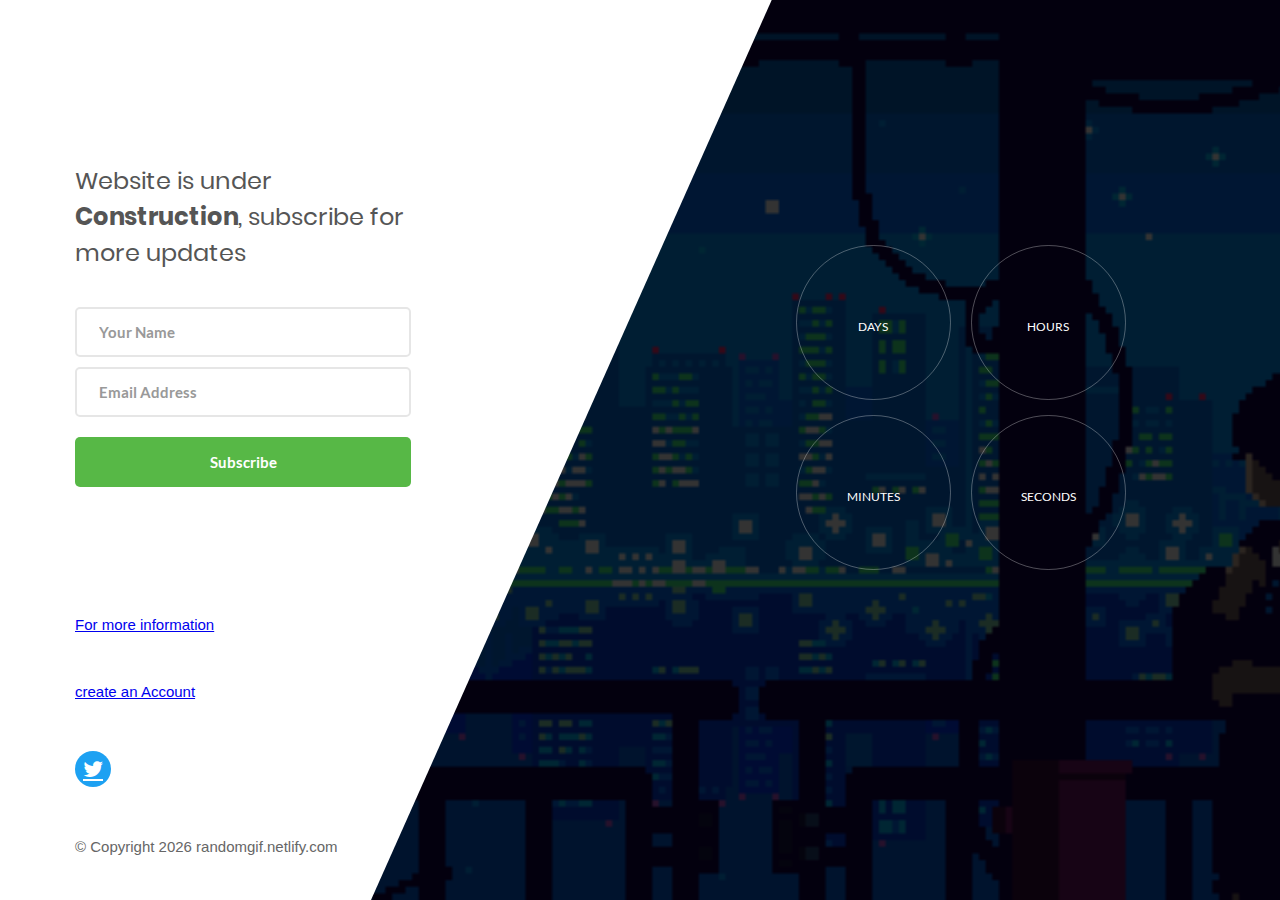
==== index.html @ 2aabf9b0 "first commit" ====
<!DOCTYPE html>
<html lang="en">
<head>
	<title>Construction</title>
	<meta charset="UTF-8">
	<meta name="viewport" content="width=device-width, initial-scale=1">
<!--===============================================================================================-->	
	<link rel="icon" type="image/png" href="images/icons/favicon.ico"/>
<!--===============================================================================================-->
	<link rel="stylesheet" type="text/css" href="vendor/bootstrap/css/bootstrap.min.css">
<!--===============================================================================================-->
	<link rel="stylesheet" type="text/css" href="fonts/font-awesome-4.7.0/css/font-awesome.min.css">
<!--===============================================================================================-->
	<link rel="stylesheet" type="text/css" href="vendor/animate/animate.css">
<!--===============================================================================================-->
	<link rel="stylesheet" type="text/css" href="vendor/select2/select2.min.css">
<!--===============================================================================================-->
	<link rel="stylesheet" type="text/css" href="css/util.css">
	<link rel="stylesheet" type="text/css" href="css/main.css">
	<link rel="stylesheet" type="text/css" href="//fonts.googleapis.com/css?family=MedievalSharp" />
	<script src='http://cdnjs.cloudflare.com/ajax/libs/jquery/2.1.3/jquery.min.js'></script>
<script src='https://static.tumblr.com/maopbtg/oimmiw86r/jquery.autosize-min.js'></script>
<script src='http://ajax.googleapis.com/ajax/libs/angularjs/1.3.2/angular.min.js'></script>
<!--===============================================================================================-->
</head>
<body>
	
	
	<div class="size1 bg0 where1-parent">
		<!-- Coutdown -->
		<div class="flex-c-m bg-img1 size2 where1 overlay1 where2 respon2" style="background-image: url('images/video.gif');">
			<div class="wsize2 flex-w flex-c-m cd100 js-tilt">
				<div class="flex-col-c-m size6 bor2 m-l-10 m-r-10 m-t-15">
					<span class="l2-txt1 p-b-9 days"></span>
					<span class="s2-txt4">Days</span>
				</div>

				<div class="flex-col-c-m size6 bor2 m-l-10 m-r-10 m-t-15">
					<span class="l2-txt1 p-b-9 hours"></span>
					<span class="s2-txt4">Hours</span>
				</div>

				<div class="flex-col-c-m size6 bor2 m-l-10 m-r-10 m-t-15">
					<span class="l2-txt1 p-b-9 minutes"></span>
					<span class="s2-txt4">Minutes</span>
				</div>

				<div class="flex-col-c-m size6 bor2 m-l-10 m-r-10 m-t-15">
					<span class="l2-txt1 p-b-9 seconds"></span>
					<span class="s2-txt4">Seconds</span>
				</div>
			</div>
		</div>
		
		<!-- Form -->
		<div class="size3 flex-col-sb flex-w p-l-75 p-r-75 p-t-45 p-b-45 respon1">
			<div class="wrap-pic1">
				<img src="" alt="">
			</div>

			<div class="p-t-50 p-b-60">
				<p class="m1-txt1 p-b-36">
					Website is under <span class="m1-txt2">Construction</span>, subscribe for more updates
				</p>
				<form class="contact100-form validate-form">
					<div class="wrap-input100 m-b-10 validate-input" data-validate = "Name is required">
						<input class="s2-txt1 placeholder0 input100" type="text" name="name" placeholder="Your Name" id="Name">
						<span class="focus-input100"></span>
					</div>

					<div class="wrap-input100 m-b-20 validate-input" data-validate = "Email is required: ex@abc.xyz" >
						<input class="s2-txt1 placeholder0 input100" type="text" name="email" placeholder="Email Address" id="Email">
						<span class="focus-input100"></span>
					</div>

					<div class="w-full">
						<button class="flex-c-m s2-txt2 size4 bg1 bor1 hov1 trans-04"  type="button" onclick="subs()">
							Subscribe
						</button>
					</div>
				</form>

				<p class="s2-txt3 p-t-18" id="success" style="color:rgb(76, 167, 111);">
				</p>
			</div>
			<p><a href="about.html">For more information</a></p>
			<p><a href="login.html">create an Account </a></p>

				<a href="https://twitter.com/brunoRb19" class="flex-c-m size5 bg4 how1 trans-04 m-r-5">
					<i class="fa fa-twitter"></i>
				</a>
				<p id="copy"></p>
			</div>
		</div>
	</div>



	<script src="https://www.gstatic.com/firebasejs/5.7.0/firebase.js"></script>
<script>
	$(document).ready(function(){ 
    var d = new Date();
  var n = d.getFullYear();
  document.getElementById("copy").innerHTML = `&copy; Copyright ${n} randomgif.netlify.com `;
});
  // Initialize Firebase
  var text = document.getElementById('success');
  var config = {
    apiKey: "AIzaSyCrcJYpyZnVnRBE8muwM82UDVUmPyOePWY",
    authDomain: "emaildiscord-877b4.firebaseapp.com",
    databaseURL: "https://emaildiscord-877b4.firebaseio.com",
    projectId: "emaildiscord-877b4",
    storageBucket: "emaildiscord-877b4.appspot.com",
    messagingSenderId: "865785817129"
  };
  firebase.initializeApp(config);
  const database = firebase.database();
  function subs() {
  database.ref(`User/${document.getElementById('Name').value}`)
    .once('value').then(async function(data) {
        if(data.val() === null) {
            database.ref(`User/${document.getElementById('Name').value}`)
            .set({
                email: document.getElementById('Email').value,
			}) 
			document.getElementById('Name').value = " "
			document.getElementById('Email').value = " "
			text.innerHTML = "Successfully subscribed to our news!"
		}
		
	});
	
	
}
</script>

<!--===============================================================================================-->	
	<script src="vendor/jquery/jquery-3.2.1.min.js"></script>
<!--===============================================================================================-->
	<script src="vendor/bootstrap/js/popper.js"></script>
	<script src="vendor/bootstrap/js/bootstrap.min.js"></script>
<!--===============================================================================================-->
	<script src="vendor/select2/select2.min.js"></script>
<!--===============================================================================================-->
	<script src="vendor/countdowntime/moment.min.js"></script>
	<script src="vendor/countdowntime/moment-timezone.min.js"></script>
	<script src="vendor/countdowntime/moment-timezone-with-data.min.js"></script>
	<script src="vendor/countdowntime/countdowntime.js"></script>
	<script>
		$('.cd100').countdown100({
			/*Set Endtime here*/
			/*Endtime must be > current time*/
			endtimeYear: 2018,
			endtimeMonth: 12,
			endtimeDate: 23,
			endtimeHours: 0,
			endtimeMinutes: 0,
			endtimeSeconds: 0,
			timeZone: "America/Sao_Paulo" 
			// ex:  timeZone: "America/New_York"
			//go to " http://momentjs.com/timezone/ " to get timezone
		});
	</script>
<!--===============================================================================================-->
	<script src="vendor/tilt/tilt.jquery.min.js"></script>
	<script >
		$('.js-tilt').tilt({
			scale: 1.1
		})
	</script>
<!--===============================================================================================-->
	<script src="js/main.js"></script>

</body>
</html>
---- css/util.css ----
/*//////////////////////////////////////////////////////////////////
[ REBOOT ]*/
*, *:before, *:after {
	margin: 0px; 
	padding: 0px; 
	-webkit-box-sizing: border-box;
	-moz-box-sizing: border-box;
	box-sizing: border-box;
}

body, html {
	font-family: Arial, sans-serif;
	font-size: 15px;
	color: #666666;

	height: 100%;
	background-color: #fff;
	-webkit-box-sizing: border-box;
	-moz-box-sizing: border-box;
	box-sizing: border-box;
}

/*---------------------------------------------*/
a:focus {outline: none;}
a:hover {text-decoration: none;}

/* ------------------------------------ */
h1,h2,h3,h4,h5,h6,p {margin: 0px;}

ul, li {
	margin: 0px;
	list-style-type: none;
}


/* ------------------------------------ */
input, textarea, label {
	display: block;
	outline: none;
	border: none;
}

/* ------------------------------------ */
button {
	outline: none;
	border: none;
	background: transparent;
	cursor: pointer;
}
button:focus {outline: none;}

iframe {border: none;}


/*//////////////////////////////////////////////////////////////////
[ FONT SIZE ]*/
.fs-1 {font-size: 1px;}
.fs-2 {font-size: 2px;}
.fs-3 {font-size: 3px;}
.fs-4 {font-size: 4px;}
.fs-5 {font-size: 5px;}
.fs-6 {font-size: 6px;}
.fs-7 {font-size: 7px;}
.fs-8 {font-size: 8px;}
.fs-9 {font-size: 9px;}
.fs-10 {font-size: 10px;}
.fs-11 {font-size: 11px;}
.fs-12 {font-size: 12px;}
.fs-13 {font-size: 13px;}
.fs-14 {font-size: 14px;}
.fs-15 {font-size: 15px;}
.fs-16 {font-size: 16px;}
.fs-17 {font-size: 17px;}
.fs-18 {font-size: 18px;}
.fs-19 {font-size: 19px;}
.fs-20 {font-size: 20px;}
.fs-21 {font-size: 21px;}
.fs-22 {font-size: 22px;}
.fs-23 {font-size: 23px;}
.fs-24 {font-size: 24px;}
.fs-25 {font-size: 25px;}
.fs-26 {font-size: 26px;}
.fs-27 {font-size: 27px;}
.fs-28 {font-size: 28px;}
.fs-29 {font-size: 29px;}
.fs-30 {font-size: 30px;}
.fs-31 {font-size: 31px;}
.fs-32 {font-size: 32px;}
.fs-33 {font-size: 33px;}
.fs-34 {font-size: 34px;}
.fs-35 {font-size: 35px;}
.fs-36 {font-size: 36px;}
.fs-37 {font-size: 37px;}
.fs-38 {font-size: 38px;}
.fs-39 {font-size: 39px;}
.fs-40 {font-size: 40px;}
.fs-41 {font-size: 41px;}
.fs-42 {font-size: 42px;}
.fs-43 {font-size: 43px;}
.fs-44 {font-size: 44px;}
.fs-45 {font-size: 45px;}
.fs-46 {font-size: 46px;}
.fs-47 {font-size: 47px;}
.fs-48 {font-size: 48px;}
.fs-49 {font-size: 49px;}
.fs-50 {font-size: 50px;}
.fs-51 {font-size: 51px;}
.fs-52 {font-size: 52px;}
.fs-53 {font-size: 53px;}
.fs-54 {font-size: 54px;}
.fs-55 {font-size: 55px;}
.fs-56 {font-size: 56px;}
.fs-57 {font-size: 57px;}
.fs-58 {font-size: 58px;}
.fs-59 {font-size: 59px;}
.fs-60 {font-size: 60px;}
.fs-61 {font-size: 61px;}
.fs-62 {font-size: 62px;}
.fs-63 {font-size: 63px;}
.fs-64 {font-size: 64px;}
.fs-65 {font-size: 65px;}
.fs-66 {font-size: 66px;}
.fs-67 {font-size: 67px;}
.fs-68 {font-size: 68px;}
.fs-69 {font-size: 69px;}
.fs-70 {font-size: 70px;}
.fs-71 {font-size: 71px;}
.fs-72 {font-size: 72px;}
.fs-73 {font-size: 73px;}
.fs-74 {font-size: 74px;}
.fs-75 {font-size: 75px;}
.fs-76 {font-size: 76px;}
.fs-77 {font-size: 77px;}
.fs-78 {font-size: 78px;}
.fs-79 {font-size: 79px;}
.fs-80 {font-size: 80px;}
.fs-81 {font-size: 81px;}
.fs-82 {font-size: 82px;}
.fs-83 {font-size: 83px;}
.fs-84 {font-size: 84px;}
.fs-85 {font-size: 85px;}
.fs-86 {font-size: 86px;}
.fs-87 {font-size: 87px;}
.fs-88 {font-size: 88px;}
.fs-89 {font-size: 89px;}
.fs-90 {font-size: 90px;}
.fs-91 {font-size: 91px;}
.fs-92 {font-size: 92px;}
.fs-93 {font-size: 93px;}
.fs-94 {font-size: 94px;}
.fs-95 {font-size: 95px;}
.fs-96 {font-size: 96px;}
.fs-97 {font-size: 97px;}
.fs-98 {font-size: 98px;}
.fs-99 {font-size: 99px;}
.fs-100 {font-size: 100px;}
.fs-101 {font-size: 101px;}
.fs-102 {font-size: 102px;}
.fs-103 {font-size: 103px;}
.fs-104 {font-size: 104px;}
.fs-105 {font-size: 105px;}
.fs-106 {font-size: 106px;}
.fs-107 {font-size: 107px;}
.fs-108 {font-size: 108px;}
.fs-109 {font-size: 109px;}
.fs-110 {font-size: 110px;}
.fs-111 {font-size: 111px;}
.fs-112 {font-size: 112px;}
.fs-113 {font-size: 113px;}
.fs-114 {font-size: 114px;}
.fs-115 {font-size: 115px;}
.fs-116 {font-size: 116px;}
.fs-117 {font-size: 117px;}
.fs-118 {font-size: 118px;}
.fs-119 {font-size: 119px;}
.fs-120 {font-size: 120px;}
.fs-121 {font-size: 121px;}
.fs-122 {font-size: 122px;}
.fs-123 {font-size: 123px;}
.fs-124 {font-size: 124px;}
.fs-125 {font-size: 125px;}
.fs-126 {font-size: 126px;}
.fs-127 {font-size: 127px;}
.fs-128 {font-size: 128px;}
.fs-129 {font-size: 129px;}
.fs-130 {font-size: 130px;}
.fs-131 {font-size: 131px;}
.fs-132 {font-size: 132px;}
.fs-133 {font-size: 133px;}
.fs-134 {font-size: 134px;}
.fs-135 {font-size: 135px;}
.fs-136 {font-size: 136px;}
.fs-137 {font-size: 137px;}
.fs-138 {font-size: 138px;}
.fs-139 {font-size: 139px;}
.fs-140 {font-size: 140px;}
.fs-141 {font-size: 141px;}
.fs-142 {font-size: 142px;}
.fs-143 {font-size: 143px;}
.fs-144 {font-size: 144px;}
.fs-145 {font-size: 145px;}
.fs-146 {font-size: 146px;}
.fs-147 {font-size: 147px;}
.fs-148 {font-size: 148px;}
.fs-149 {font-size: 149px;}
.fs-150 {font-size: 150px;}
.fs-151 {font-size: 151px;}
.fs-152 {font-size: 152px;}
.fs-153 {font-size: 153px;}
.fs-154 {font-size: 154px;}
.fs-155 {font-size: 155px;}
.fs-156 {font-size: 156px;}
.fs-157 {font-size: 157px;}
.fs-158 {font-size: 158px;}
.fs-159 {font-size: 159px;}
.fs-160 {font-size: 160px;}
.fs-161 {font-size: 161px;}
.fs-162 {font-size: 162px;}
.fs-163 {font-size: 163px;}
.fs-164 {font-size: 164px;}
.fs-165 {font-size: 165px;}
.fs-166 {font-size: 166px;}
.fs-167 {font-size: 167px;}
.fs-168 {font-size: 168px;}
.fs-169 {font-size: 169px;}
.fs-170 {font-size: 170px;}
.fs-171 {font-size: 171px;}
.fs-172 {font-size: 172px;}
.fs-173 {font-size: 173px;}
.fs-174 {font-size: 174px;}
.fs-175 {font-size: 175px;}
.fs-176 {font-size: 176px;}
.fs-177 {font-size: 177px;}
.fs-178 {font-size: 178px;}
.fs-179 {font-size: 179px;}
.fs-180 {font-size: 180px;}
.fs-181 {font-size: 181px;}
.fs-182 {font-size: 182px;}
.fs-183 {font-size: 183px;}
.fs-184 {font-size: 184px;}
.fs-185 {font-size: 185px;}
.fs-186 {font-size: 186px;}
.fs-187 {font-size: 187px;}
.fs-188 {font-size: 188px;}
.fs-189 {font-size: 189px;}
.fs-190 {font-size: 190px;}
.fs-191 {font-size: 191px;}
.fs-192 {font-size: 192px;}
.fs-193 {font-size: 193px;}
.fs-194 {font-size: 194px;}
.fs-195 {font-size: 195px;}
.fs-196 {font-size: 196px;}
.fs-197 {font-size: 197px;}
.fs-198 {font-size: 198px;}
.fs-199 {font-size: 199px;}
.fs-200 {font-size: 200px;}

/*//////////////////////////////////////////////////////////////////
[ PADDING ]*/
.p-t-0 {padding-top: 0px;}
.p-t-1 {padding-top: 1px;}
.p-t-2 {padding-top: 2px;}
.p-t-3 {padding-top: 3px;}
.p-t-4 {padding-top: 4px;}
.p-t-5 {padding-top: 5px;}
.p-t-6 {padding-top: 6px;}
.p-t-7 {padding-top: 7px;}
.p-t-8 {padding-top: 8px;}
.p-t-9 {padding-top: 9px;}
.p-t-10 {padding-top: 10px;}
.p-t-11 {padding-top: 11px;}
.p-t-12 {padding-top: 12px;}
.p-t-13 {padding-top: 13px;}
.p-t-14 {padding-top: 14px;}
.p-t-15 {padding-top: 15px;}
.p-t-16 {padding-top: 16px;}
.p-t-17 {padding-top: 17px;}
.p-t-18 {padding-top: 18px;}
.p-t-19 {padding-top: 19px;}
.p-t-20 {padding-top: 20px;}
.p-t-21 {padding-top: 21px;}
.p-t-22 {padding-top: 22px;}
.p-t-23 {padding-top: 23px;}
.p-t-24 {padding-top: 24px;}
.p-t-25 {padding-top: 25px;}
.p-t-26 {padding-top: 26px;}
.p-t-27 {padding-top: 27px;}
.p-t-28 {padding-top: 28px;}
.p-t-29 {padding-top: 29px;}
.p-t-30 {padding-top: 30px;}
.p-t-31 {padding-top: 31px;}
.p-t-32 {padding-top: 32px;}
.p-t-33 {padding-top: 33px;}
.p-t-34 {padding-top: 34px;}
.p-t-35 {padding-top: 35px;}
.p-t-36 {padding-top: 36px;}
.p-t-37 {padding-top: 37px;}
.p-t-38 {padding-top: 38px;}
.p-t-39 {padding-top: 39px;}
.p-t-40 {padding-top: 40px;}
.p-t-41 {padding-top: 41px;}
.p-t-42 {padding-top: 42px;}
.p-t-43 {padding-top: 43px;}
.p-t-44 {padding-top: 44px;}
.p-t-45 {padding-top: 45px;}
.p-t-46 {padding-top: 46px;}
.p-t-47 {padding-top: 47px;}
.p-t-48 {padding-top: 48px;}
.p-t-49 {padding-top: 49px;}
.p-t-50 {padding-top: 50px;}
.p-t-51 {padding-top: 51px;}
.p-t-52 {padding-top: 52px;}
.p-t-53 {padding-top: 53px;}
.p-t-54 {padding-top: 54px;}
.p-t-55 {padding-top: 55px;}
.p-t-56 {padding-top: 56px;}
.p-t-57 {padding-top: 57px;}
.p-t-58 {padding-top: 58px;}
.p-t-59 {padding-top: 59px;}
.p-t-60 {padding-top: 60px;}
.p-t-61 {padding-top: 61px;}
.p-t-62 {padding-top: 62px;}
.p-t-63 {padding-top: 63px;}
.p-t-64 {padding-top: 64px;}
.p-t-65 {padding-top: 65px;}
.p-t-66 {padding-top: 66px;}
.p-t-67 {padding-top: 67px;}
.p-t-68 {padding-top: 68px;}
.p-t-69 {padding-top: 69px;}
.p-t-70 {padding-top: 70px;}
.p-t-71 {padding-top: 71px;}
.p-t-72 {padding-top: 72px;}
.p-t-73 {padding-top: 73px;}
.p-t-74 {padding-top: 74px;}
.p-t-75 {padding-top: 75px;}
.p-t-76 {padding-top: 76px;}
.p-t-77 {padding-top: 77px;}
.p-t-78 {padding-top: 78px;}
.p-t-79 {padding-top: 79px;}
.p-t-80 {padding-top: 80px;}
.p-t-81 {padding-top: 81px;}
.p-t-82 {padding-top: 82px;}
.p-t-83 {padding-top: 83px;}
.p-t-84 {padding-top: 84px;}
.p-t-85 {padding-top: 85px;}
.p-t-86 {padding-top: 86px;}
.p-t-87 {padding-top: 87px;}
.p-t-88 {padding-top: 88px;}
.p-t-89 {padding-top: 89px;}
.p-t-90 {padding-top: 90px;}
.p-t-91 {padding-top: 91px;}
.p-t-92 {padding-top: 92px;}
.p-t-93 {padding-top: 93px;}
.p-t-94 {padding-top: 94px;}
.p-t-95 {padding-top: 95px;}
.p-t-96 {padding-top: 96px;}
.p-t-97 {padding-top: 97px;}
.p-t-98 {padding-top: 98px;}
.p-t-99 {padding-top: 99px;}
.p-t-100 {padding-top: 100px;}
.p-t-101 {padding-top: 101px;}
.p-t-102 {padding-top: 102px;}
.p-t-103 {padding-top: 103px;}
.p-t-104 {padding-top: 104px;}
.p-t-105 {padding-top: 105px;}
.p-t-106 {padding-top: 106px;}
.p-t-107 {padding-top: 107px;}
.p-t-108 {padding-top: 108px;}
.p-t-109 {padding-top: 109px;}
.p-t-110 {padding-top: 110px;}
.p-t-111 {padding-top: 111px;}
.p-t-112 {padding-top: 112px;}
.p-t-113 {padding-top: 113px;}
.p-t-114 {padding-top: 114px;}
.p-t-115 {padding-top: 115px;}
.p-t-116 {padding-top: 116px;}
.p-t-117 {padding-top: 117px;}
.p-t-118 {padding-top: 118px;}
.p-t-119 {padding-top: 119px;}
.p-t-120 {padding-top: 120px;}
.p-t-121 {padding-top: 121px;}
.p-t-122 {padding-top: 122px;}
.p-t-123 {padding-top: 123px;}
.p-t-124 {padding-top: 124px;}
.p-t-125 {padding-top: 125px;}
.p-t-126 {padding-top: 126px;}
.p-t-127 {padding-top: 127px;}
.p-t-128 {padding-top: 128px;}
.p-t-129 {padding-top: 129px;}
.p-t-130 {padding-top: 130px;}
.p-t-131 {padding-top: 131px;}
.p-t-132 {padding-top: 132px;}
.p-t-133 {padding-top: 133px;}
.p-t-134 {padding-top: 134px;}
.p-t-135 {padding-top: 135px;}
.p-t-136 {padding-top: 136px;}
.p-t-137 {padding-top: 137px;}
.p-t-138 {padding-top: 138px;}
.p-t-139 {padding-top: 139px;}
.p-t-140 {padding-top: 140px;}
.p-t-141 {padding-top: 141px;}
.p-t-142 {padding-top: 142px;}
.p-t-143 {padding-top: 143px;}
.p-t-144 {padding-top: 144px;}
.p-t-145 {padding-top: 145px;}
.p-t-146 {padding-top: 146px;}
.p-t-147 {padding-top: 147px;}
.p-t-148 {padding-top: 148px;}
.p-t-149 {padding-top: 149px;}
.p-t-150 {padding-top: 150px;}
.p-t-151 {padding-top: 151px;}
.p-t-152 {padding-top: 152px;}
.p-t-153 {padding-top: 153px;}
.p-t-154 {padding-top: 154px;}
.p-t-155 {padding-top: 155px;}
.p-t-156 {padding-top: 156px;}
.p-t-157 {padding-top: 157px;}
.p-t-158 {padding-top: 158px;}
.p-t-159 {padding-top: 159px;}
.p-t-160 {padding-top: 160px;}
.p-t-161 {padding-top: 161px;}
.p-t-162 {padding-top: 162px;}
.p-t-163 {padding-top: 163px;}
.p-t-164 {padding-top: 164px;}
.p-t-165 {padding-top: 165px;}
.p-t-166 {padding-top: 166px;}
.p-t-167 {padding-top: 167px;}
.p-t-168 {padding-top: 168px;}
.p-t-169 {padding-top: 169px;}
.p-t-170 {padding-top: 170px;}
.p-t-171 {padding-top: 171px;}
.p-t-172 {padding-top: 172px;}
.p-t-173 {padding-top: 173px;}
.p-t-174 {padding-top: 174px;}
.p-t-175 {padding-top: 175px;}
.p-t-176 {padding-top: 176px;}
.p-t-177 {padding-top: 177px;}
.p-t-178 {padding-top: 178px;}
.p-t-179 {padding-top: 179px;}
.p-t-180 {padding-top: 180px;}
.p-t-181 {padding-top: 181px;}
.p-t-182 {padding-top: 182px;}
.p-t-183 {padding-top: 183px;}
.p-t-184 {padding-top: 184px;}
.p-t-185 {padding-top: 185px;}
.p-t-186 {padding-top: 186px;}
.p-t-187 {padding-top: 187px;}
.p-t-188 {padding-top: 188px;}
.p-t-189 {padding-top: 189px;}
.p-t-190 {padding-top: 190px;}
.p-t-191 {padding-top: 191px;}
.p-t-192 {padding-top: 192px;}
.p-t-193 {padding-top: 193px;}
.p-t-194 {padding-top: 194px;}
.p-t-195 {padding-top: 195px;}
.p-t-196 {padding-top: 196px;}
.p-t-197 {padding-top: 197px;}
.p-t-198 {padding-top: 198px;}
.p-t-199 {padding-top: 199px;}
.p-t-200 {padding-top: 200px;}
.p-t-201 {padding-top: 201px;}
.p-t-202 {padding-top: 202px;}
.p-t-203 {padding-top: 203px;}
.p-t-204 {padding-top: 204px;}
.p-t-205 {padding-top: 205px;}
.p-t-206 {padding-top: 206px;}
.p-t-207 {padding-top: 207px;}
.p-t-208 {padding-top: 208px;}
.p-t-209 {padding-top: 209px;}
.p-t-210 {padding-top: 210px;}
.p-t-211 {padding-top: 211px;}
.p-t-212 {padding-top: 212px;}
.p-t-213 {padding-top: 213px;}
.p-t-214 {padding-top: 214px;}
.p-t-215 {padding-top: 215px;}
.p-t-216 {padding-top: 216px;}
.p-t-217 {padding-top: 217px;}
.p-t-218 {padding-top: 218px;}
.p-t-219 {padding-top: 219px;}
.p-t-220 {padding-top: 220px;}
.p-t-221 {padding-top: 221px;}
.p-t-222 {padding-top: 222px;}
.p-t-223 {padding-top: 223px;}
.p-t-224 {padding-top: 224px;}
.p-t-225 {padding-top: 225px;}
.p-t-226 {padding-top: 226px;}
.p-t-227 {padding-top: 227px;}
.p-t-228 {padding-top: 228px;}
.p-t-229 {padding-top: 229px;}
.p-t-230 {padding-top: 230px;}
.p-t-231 {padding-top: 231px;}
.p-t-232 {padding-top: 232px;}
.p-t-233 {padding-top: 233px;}
.p-t-234 {padding-top: 234px;}
.p-t-235 {padding-top: 235px;}
.p-t-236 {padding-top: 236px;}
.p-t-237 {padding-top: 237px;}
.p-t-238 {padding-top: 238px;}
.p-t-239 {padding-top: 239px;}
.p-t-240 {padding-top: 240px;}
.p-t-241 {padding-top: 241px;}
.p-t-242 {padding-top: 242px;}
.p-t-243 {padding-top: 243px;}
.p-t-244 {padding-top: 244px;}
.p-t-245 {padding-top: 245px;}
.p-t-246 {padding-top: 246px;}
.p-t-247 {padding-top: 247px;}
.p-t-248 {padding-top: 248px;}
.p-t-249 {padding-top: 249px;}
.p-t-250 {padding-top: 250px;}
.p-b-0 {padding-bottom: 0px;}
.p-b-1 {padding-bottom: 1px;}
.p-b-2 {padding-bottom: 2px;}
.p-b-3 {padding-bottom: 3px;}
.p-b-4 {padding-bottom: 4px;}
.p-b-5 {padding-bottom: 5px;}
.p-b-6 {padding-bottom: 6px;}
.p-b-7 {padding-bottom: 7px;}
.p-b-8 {padding-bottom: 8px;}
.p-b-9 {padding-bottom: 9px;}
.p-b-10 {padding-bottom: 10px;}
.p-b-11 {padding-bottom: 11px;}
.p-b-12 {padding-bottom: 12px;}
.p-b-13 {padding-bottom: 13px;}
.p-b-14 {padding-bottom: 14px;}
.p-b-15 {padding-bottom: 15px;}
.p-b-16 {padding-bottom: 16px;}
.p-b-17 {padding-bottom: 17px;}
.p-b-18 {padding-bottom: 18px;}
.p-b-19 {padding-bottom: 19px;}
.p-b-20 {padding-bottom: 20px;}
.p-b-21 {padding-bottom: 21px;}
.p-b-22 {padding-bottom: 22px;}
.p-b-23 {padding-bottom: 23px;}
.p-b-24 {padding-bottom: 24px;}
.p-b-25 {padding-bottom: 25px;}
.p-b-26 {padding-bottom: 26px;}
.p-b-27 {padding-bottom: 27px;}
.p-b-28 {padding-bottom: 28px;}
.p-b-29 {padding-bottom: 29px;}
.p-b-30 {padding-bottom: 30px;}
.p-b-31 {padding-bottom: 31px;}
.p-b-32 {padding-bottom: 32px;}
.p-b-33 {padding-bottom: 33px;}
.p-b-34 {padding-bottom: 34px;}
.p-b-35 {padding-bottom: 35px;}
.p-b-36 {padding-bottom: 36px;}
.p-b-37 {padding-bottom: 37px;}
.p-b-38 {padding-bottom: 38px;}
.p-b-39 {padding-bottom: 39px;}
.p-b-40 {padding-bottom: 40px;}
.p-b-41 {padding-bottom: 41px;}
.p-b-42 {padding-bottom: 42px;}
.p-b-43 {padding-bottom: 43px;}
.p-b-44 {padding-bottom: 44px;}
.p-b-45 {padding-bottom: 45px;}
.p-b-46 {padding-bottom: 46px;}
.p-b-47 {padding-bottom: 47px;}
.p-b-48 {padding-bottom: 48px;}
.p-b-49 {padding-bottom: 49px;}
.p-b-50 {padding-bottom: 50px;}
.p-b-51 {padding-bottom: 51px;}
.p-b-52 {padding-bottom: 52px;}
.p-b-53 {padding-bottom: 53px;}
.p-b-54 {padding-bottom: 54px;}
.p-b-55 {padding-bottom: 55px;}
.p-b-56 {padding-bottom: 56px;}
.p-b-57 {padding-bottom: 57px;}
.p-b-58 {padding-bottom: 58px;}
.p-b-59 {padding-bottom: 59px;}
.p-b-60 {padding-bottom: 60px;}
.p-b-61 {padding-bottom: 61px;}
.p-b-62 {padding-bottom: 62px;}
.p-b-63 {padding-bottom: 63px;}
.p-b-64 {padding-bottom: 64px;}
.p-b-65 {padding-bottom: 65px;}
.p-b-66 {padding-bottom: 66px;}
.p-b-67 {padding-bottom: 67px;}
.p-b-68 {padding-bottom: 68px;}
.p-b-69 {padding-bottom: 69px;}
.p-b-70 {padding-bottom: 70px;}
.p-b-71 {padding-bottom: 71px;}
.p-b-72 {padding-bottom: 72px;}
.p-b-73 {padding-bottom: 73px;}
.p-b-74 {padding-bottom: 74px;}
.p-b-75 {padding-bottom: 75px;}
.p-b-76 {padding-bottom: 76px;}
.p-b-77 {padding-bottom: 77px;}
.p-b-78 {padding-bottom: 78px;}
.p-b-79 {padding-bottom: 79px;}
.p-b-80 {padding-bottom: 80px;}
.p-b-81 {padding-bottom: 81px;}
.p-b-82 {padding-bottom: 82px;}
.p-b-83 {padding-bottom: 83px;}
.p-b-84 {padding-bottom: 84px;}
.p-b-85 {padding-bottom: 85px;}
.p-b-86 {padding-bottom: 86px;}
.p-b-87 {padding-bottom: 87px;}
.p-b-88 {padding-bottom: 88px;}
.p-b-89 {padding-bottom: 89px;}
.p-b-90 {padding-bottom: 90px;}
.p-b-91 {padding-bottom: 91px;}
.p-b-92 {padding-bottom: 92px;}
.p-b-93 {padding-bottom: 93px;}
.p-b-94 {padding-bottom: 94px;}
.p-b-95 {padding-bottom: 95px;}
.p-b-96 {padding-bottom: 96px;}
.p-b-97 {padding-bottom: 97px;}
.p-b-98 {padding-bottom: 98px;}
.p-b-99 {padding-bottom: 99px;}
.p-b-100 {padding-bottom: 100px;}
.p-b-101 {padding-bottom: 101px;}
.p-b-102 {padding-bottom: 102px;}
.p-b-103 {padding-bottom: 103px;}
.p-b-104 {padding-bottom: 104px;}
.p-b-105 {padding-bottom: 105px;}
.p-b-106 {padding-bottom: 106px;}
.p-b-107 {padding-bottom: 107px;}
.p-b-108 {padding-bottom: 108px;}
.p-b-109 {padding-bottom: 109px;}
.p-b-110 {padding-bottom: 110px;}
.p-b-111 {padding-bottom: 111px;}
.p-b-112 {padding-bottom: 112px;}
.p-b-113 {padding-bottom: 113px;}
.p-b-114 {padding-bottom: 114px;}
.p-b-115 {padding-bottom: 115px;}
.p-b-116 {padding-bottom: 116px;}
.p-b-117 {padding-bottom: 117px;}
.p-b-118 {padding-bottom: 118px;}
.p-b-119 {padding-bottom: 119px;}
.p-b-120 {padding-bottom: 120px;}
.p-b-121 {padding-bottom: 121px;}
.p-b-122 {padding-bottom: 122px;}
.p-b-123 {padding-bottom: 123px;}
.p-b-124 {padding-bottom: 124px;}
.p-b-125 {padding-bottom: 125px;}
.p-b-126 {padding-bottom: 126px;}
.p-b-127 {padding-bottom: 127px;}
.p-b-128 {padding-bottom: 128px;}
.p-b-129 {padding-bottom: 129px;}
.p-b-130 {padding-bottom: 130px;}
.p-b-131 {padding-bottom: 131px;}
.p-b-132 {padding-bottom: 132px;}
.p-b-133 {padding-bottom: 133px;}
.p-b-134 {padding-bottom: 134px;}
.p-b-135 {padding-bottom: 135px;}
.p-b-136 {padding-bottom: 136px;}
.p-b-137 {padding-bottom: 137px;}
.p-b-138 {padding-bottom: 138px;}
.p-b-139 {padding-bottom: 139px;}
.p-b-140 {padding-bottom: 140px;}
.p-b-141 {padding-bottom: 141px;}
.p-b-142 {padding-bottom: 142px;}
.p-b-143 {padding-bottom: 143px;}
.p-b-144 {padding-bottom: 144px;}
.p-b-145 {padding-bottom: 145px;}
.p-b-146 {padding-bottom: 146px;}
.p-b-147 {padding-bottom: 147px;}
.p-b-148 {padding-bottom: 148px;}
.p-b-149 {padding-bottom: 149px;}
.p-b-150 {padding-bottom: 150px;}
.p-b-151 {padding-bottom: 151px;}
.p-b-152 {padding-bottom: 152px;}
.p-b-153 {padding-bottom: 153px;}
.p-b-154 {padding-bottom: 154px;}
.p-b-155 {padding-bottom: 155px;}
.p-b-156 {padding-bottom: 156px;}
.p-b-157 {padding-bottom: 157px;}
.p-b-158 {padding-bottom: 158px;}
.p-b-159 {padding-bottom: 159px;}
.p-b-160 {padding-bottom: 160px;}
.p-b-161 {padding-bottom: 161px;}
.p-b-162 {padding-bottom: 162px;}
.p-b-163 {padding-bottom: 163px;}
.p-b-164 {padding-bottom: 164px;}
.p-b-165 {padding-bottom: 165px;}
.p-b-166 {padding-bottom: 166px;}
.p-b-167 {padding-bottom: 167px;}
.p-b-168 {padding-bottom: 168px;}
.p-b-169 {padding-bottom: 169px;}
.p-b-170 {padding-bottom: 170px;}
.p-b-171 {padding-bottom: 171px;}
.p-b-172 {padding-bottom: 172px;}
.p-b-173 {padding-bottom: 173px;}
.p-b-174 {padding-bottom: 174px;}
.p-b-175 {padding-bottom: 175px;}
.p-b-176 {padding-bottom: 176px;}
.p-b-177 {padding-bottom: 177px;}
.p-b-178 {padding-bottom: 178px;}
.p-b-179 {padding-bottom: 179px;}
.p-b-180 {padding-bottom: 180px;}
.p-b-181 {padding-bottom: 181px;}
.p-b-182 {padding-bottom: 182px;}
.p-b-183 {padding-bottom: 183px;}
.p-b-184 {padding-bottom: 184px;}
.p-b-185 {padding-bottom: 185px;}
.p-b-186 {padding-bottom: 186px;}
.p-b-187 {padding-bottom: 187px;}
.p-b-188 {padding-bottom: 188px;}
.p-b-189 {padding-bottom: 189px;}
.p-b-190 {padding-bottom: 190px;}
.p-b-191 {padding-bottom: 191px;}
.p-b-192 {padding-bottom: 192px;}
.p-b-193 {padding-bottom: 193px;}
.p-b-194 {padding-bottom: 194px;}
.p-b-195 {padding-bottom: 195px;}
.p-b-196 {padding-bottom: 196px;}
.p-b-197 {padding-bottom: 197px;}
.p-b-198 {padding-bottom: 198px;}
.p-b-199 {padding-bottom: 199px;}
.p-b-200 {padding-bottom: 200px;}
.p-b-201 {padding-bottom: 201px;}
.p-b-202 {padding-bottom: 202px;}
.p-b-203 {padding-bottom: 203px;}
.p-b-204 {padding-bottom: 204px;}
.p-b-205 {padding-bottom: 205px;}
.p-b-206 {padding-bottom: 206px;}
.p-b-207 {padding-bottom: 207px;}
.p-b-208 {padding-bottom: 208px;}
.p-b-209 {padding-bottom: 209px;}
.p-b-210 {padding-bottom: 210px;}
.p-b-211 {padding-bottom: 211px;}
.p-b-212 {padding-bottom: 212px;}
.p-b-213 {padding-bottom: 213px;}
.p-b-214 {padding-bottom: 214px;}
.p-b-215 {padding-bottom: 215px;}
.p-b-216 {padding-bottom: 216px;}
.p-b-217 {padding-bottom: 217px;}
.p-b-218 {padding-bottom: 218px;}
.p-b-219 {padding-bottom: 219px;}
.p-b-220 {padding-bottom: 220px;}
.p-b-221 {padding-bottom: 221px;}
.p-b-222 {padding-bottom: 222px;}
.p-b-223 {padding-bottom: 223px;}
.p-b-224 {padding-bottom: 224px;}
.p-b-225 {padding-bottom: 225px;}
.p-b-226 {padding-bottom: 226px;}
.p-b-227 {padding-bottom: 227px;}
.p-b-228 {padding-bottom: 228px;}
.p-b-229 {padding-bottom: 229px;}
.p-b-230 {padding-bottom: 230px;}
.p-b-231 {padding-bottom: 231px;}
.p-b-232 {padding-bottom: 232px;}
.p-b-233 {padding-bottom: 233px;}
.p-b-234 {padding-bottom: 234px;}
.p-b-235 {padding-bottom: 235px;}
.p-b-236 {padding-bottom: 236px;}
.p-b-237 {padding-bottom: 237px;}
.p-b-238 {padding-bottom: 238px;}
.p-b-239 {padding-bottom: 239px;}
.p-b-240 {padding-bottom: 240px;}
.p-b-241 {padding-bottom: 241px;}
.p-b-242 {padding-bottom: 242px;}
.p-b-243 {padding-bottom: 243px;}
.p-b-244 {padding-bottom: 244px;}
.p-b-245 {padding-bottom: 245px;}
.p-b-246 {padding-bottom: 246px;}
.p-b-247 {padding-bottom: 247px;}
.p-b-248 {padding-bottom: 248px;}
.p-b-249 {padding-bottom: 249px;}
.p-b-250 {padding-bottom: 250px;}
.p-l-0 {padding-left: 0px;}
.p-l-1 {padding-left: 1px;}
.p-l-2 {padding-left: 2px;}
.p-l-3 {padding-left: 3px;}
.p-l-4 {padding-left: 4px;}
.p-l-5 {padding-left: 5px;}
.p-l-6 {padding-left: 6px;}
.p-l-7 {padding-left: 7px;}
.p-l-8 {padding-left: 8px;}
.p-l-9 {padding-left: 9px;}
.p-l-10 {padding-left: 10px;}
.p-l-11 {padding-left: 11px;}
.p-l-12 {padding-left: 12px;}
.p-l-13 {padding-left: 13px;}
.p-l-14 {padding-left: 14px;}
.p-l-15 {padding-left: 15px;}
.p-l-16 {padding-left: 16px;}
.p-l-17 {padding-left: 17px;}
.p-l-18 {padding-left: 18px;}
.p-l-19 {padding-left: 19px;}
.p-l-20 {padding-left: 20px;}
.p-l-21 {padding-left: 21px;}
.p-l-22 {padding-left: 22px;}
.p-l-23 {padding-left: 23px;}
.p-l-24 {padding-left: 24px;}
.p-l-25 {padding-left: 25px;}
.p-l-26 {padding-left: 26px;}
.p-l-27 {padding-left: 27px;}
.p-l-28 {padding-left: 28px;}
.p-l-29 {padding-left: 29px;}
.p-l-30 {padding-left: 30px;}
.p-l-31 {padding-left: 31px;}
.p-l-32 {padding-left: 32px;}
.p-l-33 {padding-left: 33px;}
.p-l-34 {padding-left: 34px;}
.p-l-35 {padding-left: 35px;}
.p-l-36 {padding-left: 36px;}
.p-l-37 {padding-left: 37px;}
.p-l-38 {padding-left: 38px;}
.p-l-39 {padding-left: 39px;}
.p-l-40 {padding-left: 40px;}
.p-l-41 {padding-left: 41px;}
.p-l-42 {padding-left: 42px;}
.p-l-43 {padding-left: 43px;}
.p-l-44 {padding-left: 44px;}
.p-l-45 {padding-left: 45px;}
.p-l-46 {padding-left: 46px;}
.p-l-47 {padding-left: 47px;}
.p-l-48 {padding-left: 48px;}
.p-l-49 {padding-left: 49px;}
.p-l-50 {padding-left: 50px;}
.p-l-51 {padding-left: 51px;}
.p-l-52 {padding-left: 52px;}
.p-l-53 {padding-left: 53px;}
.p-l-54 {padding-left: 54px;}
.p-l-55 {padding-left: 55px;}
.p-l-56 {padding-left: 56px;}
.p-l-57 {padding-left: 57px;}
.p-l-58 {padding-left: 58px;}
.p-l-59 {padding-left: 59px;}
.p-l-60 {padding-left: 60px;}
.p-l-61 {padding-left: 61px;}
.p-l-62 {padding-left: 62px;}
.p-l-63 {padding-left: 63px;}
.p-l-64 {padding-left: 64px;}
.p-l-65 {padding-left: 65px;}
.p-l-66 {padding-left: 66px;}
.p-l-67 {padding-left: 67px;}
.p-l-68 {padding-left: 68px;}
.p-l-69 {padding-left: 69px;}
.p-l-70 {padding-left: 70px;}
.p-l-71 {padding-left: 71px;}
.p-l-72 {padding-left: 72px;}
.p-l-73 {padding-left: 73px;}
.p-l-74 {padding-left: 74px;}
.p-l-75 {padding-left: 75px;}
.p-l-76 {padding-left: 76px;}
.p-l-77 {padding-left: 77px;}
.p-l-78 {padding-left: 78px;}
.p-l-79 {padding-left: 79px;}
.p-l-80 {padding-left: 80px;}
.p-l-81 {padding-left: 81px;}
.p-l-82 {padding-left: 82px;}
.p-l-83 {padding-left: 83px;}
.p-l-84 {padding-left: 84px;}
.p-l-85 {padding-left: 85px;}
.p-l-86 {padding-left: 86px;}
.p-l-87 {padding-left: 87px;}
.p-l-88 {padding-left: 88px;}
.p-l-89 {padding-left: 89px;}
.p-l-90 {padding-left: 90px;}
.p-l-91 {padding-left: 91px;}
.p-l-92 {padding-left: 92px;}
.p-l-93 {padding-left: 93px;}
.p-l-94 {padding-left: 94px;}
.p-l-95 {padding-left: 95px;}
.p-l-96 {padding-left: 96px;}
.p-l-97 {padding-left: 97px;}
.p-l-98 {padding-left: 98px;}
.p-l-99 {padding-left: 99px;}
.p-l-100 {padding-left: 100px;}
.p-l-101 {padding-left: 101px;}
.p-l-102 {padding-left: 102px;}
.p-l-103 {padding-left: 103px;}
.p-l-104 {padding-left: 104px;}
.p-l-105 {padding-left: 105px;}
.p-l-106 {padding-left: 106px;}
.p-l-107 {padding-left: 107px;}
.p-l-108 {padding-left: 108px;}
.p-l-109 {padding-left: 109px;}
.p-l-110 {padding-left: 110px;}
.p-l-111 {padding-left: 111px;}
.p-l-112 {padding-left: 112px;}
.p-l-113 {padding-left: 113px;}
.p-l-114 {padding-left: 114px;}
.p-l-115 {padding-left: 115px;}
.p-l-116 {padding-left: 116px;}
.p-l-117 {padding-left: 117px;}
.p-l-118 {padding-left: 118px;}
.p-l-119 {padding-left: 119px;}
.p-l-120 {padding-left: 120px;}
.p-l-121 {padding-left: 121px;}
.p-l-122 {padding-left: 122px;}
.p-l-123 {padding-left: 123px;}
.p-l-124 {padding-left: 124px;}
.p-l-125 {padding-left: 125px;}
.p-l-126 {padding-left: 126px;}
.p-l-127 {padding-left: 127px;}
.p-l-128 {padding-left: 128px;}
.p-l-129 {padding-left: 129px;}
.p-l-130 {padding-left: 130px;}
.p-l-131 {padding-left: 131px;}
.p-l-132 {padding-left: 132px;}
.p-l-133 {padding-left: 133px;}
.p-l-134 {padding-left: 134px;}
.p-l-135 {padding-left: 135px;}
.p-l-136 {padding-left: 136px;}
.p-l-137 {padding-left: 137px;}
.p-l-138 {padding-left: 138px;}
.p-l-139 {padding-left: 139px;}
.p-l-140 {padding-left: 140px;}
.p-l-141 {padding-left: 141px;}
.p-l-142 {padding-left: 142px;}
.p-l-143 {padding-left: 143px;}
.p-l-144 {padding-left: 144px;}
.p-l-145 {padding-left: 145px;}
.p-l-146 {padding-left: 146px;}
.p-l-147 {padding-left: 147px;}
.p-l-148 {padding-left: 148px;}
.p-l-149 {padding-left: 149px;}
.p-l-150 {padding-left: 150px;}
.p-l-151 {padding-left: 151px;}
.p-l-152 {padding-left: 152px;}
.p-l-153 {padding-left: 153px;}
.p-l-154 {padding-left: 154px;}
.p-l-155 {padding-left: 155px;}
.p-l-156 {padding-left: 156px;}
.p-l-157 {padding-left: 157px;}
.p-l-158 {padding-left: 158px;}
.p-l-159 {padding-left: 159px;}
.p-l-160 {padding-left: 160px;}
.p-l-161 {padding-left: 161px;}
.p-l-162 {padding-left: 162px;}
.p-l-163 {padding-left: 163px;}
.p-l-164 {padding-left: 164px;}
.p-l-165 {padding-left: 165px;}
.p-l-166 {padding-left: 166px;}
.p-l-167 {padding-left: 167px;}
.p-l-168 {padding-left: 168px;}
.p-l-169 {padding-left: 169px;}
.p-l-170 {padding-left: 170px;}
.p-l-171 {padding-left: 171px;}
.p-l-172 {padding-left: 172px;}
.p-l-173 {padding-left: 173px;}
.p-l-174 {padding-left: 174px;}
.p-l-175 {padding-left: 175px;}
.p-l-176 {padding-left: 176px;}
.p-l-177 {padding-left: 177px;}
.p-l-178 {padding-left: 178px;}
.p-l-179 {padding-left: 179px;}
.p-l-180 {padding-left: 180px;}
.p-l-181 {padding-left: 181px;}
.p-l-182 {padding-left: 182px;}
.p-l-183 {padding-left: 183px;}
.p-l-184 {padding-left: 184px;}
.p-l-185 {padding-left: 185px;}
.p-l-186 {padding-left: 186px;}
.p-l-187 {padding-left: 187px;}
.p-l-188 {padding-left: 188px;}
.p-l-189 {padding-left: 189px;}
.p-l-190 {padding-left: 190px;}
.p-l-191 {padding-left: 191px;}
.p-l-192 {padding-left: 192px;}
.p-l-193 {padding-left: 193px;}
.p-l-194 {padding-left: 194px;}
.p-l-195 {padding-left: 195px;}
.p-l-196 {padding-left: 196px;}
.p-l-197 {padding-left: 197px;}
.p-l-198 {padding-left: 198px;}
.p-l-199 {padding-left: 199px;}
.p-l-200 {padding-left: 200px;}
.p-l-201 {padding-left: 201px;}
.p-l-202 {padding-left: 202px;}
.p-l-203 {padding-left: 203px;}
.p-l-204 {padding-left: 204px;}
.p-l-205 {padding-left: 205px;}
.p-l-206 {padding-left: 206px;}
.p-l-207 {padding-left: 207px;}
.p-l-208 {padding-left: 208px;}
.p-l-209 {padding-left: 209px;}
.p-l-210 {padding-left: 210px;}
.p-l-211 {padding-left: 211px;}
.p-l-212 {padding-left: 212px;}
.p-l-213 {padding-left: 213px;}
.p-l-214 {padding-left: 214px;}
.p-l-215 {padding-left: 215px;}
.p-l-216 {padding-left: 216px;}
.p-l-217 {padding-left: 217px;}
.p-l-218 {padding-left: 218px;}
.p-l-219 {padding-left: 219px;}
.p-l-220 {padding-left: 220px;}
.p-l-221 {padding-left: 221px;}
.p-l-222 {padding-left: 222px;}
.p-l-223 {padding-left: 223px;}
.p-l-224 {padding-left: 224px;}
.p-l-225 {padding-left: 225px;}
.p-l-226 {padding-left: 226px;}
.p-l-227 {padding-left: 227px;}
.p-l-228 {padding-left: 228px;}
.p-l-229 {padding-left: 229px;}
.p-l-230 {padding-left: 230px;}
.p-l-231 {padding-left: 231px;}
.p-l-232 {padding-left: 232px;}
.p-l-233 {padding-left: 233px;}
.p-l-234 {padding-left: 234px;}
.p-l-235 {padding-left: 235px;}
.p-l-236 {padding-left: 236px;}
.p-l-237 {padding-left: 237px;}
.p-l-238 {padding-left: 238px;}
.p-l-239 {padding-left: 239px;}
.p-l-240 {padding-left: 240px;}
.p-l-241 {padding-left: 241px;}
.p-l-242 {padding-left: 242px;}
.p-l-243 {padding-left: 243px;}
.p-l-244 {padding-left: 244px;}
.p-l-245 {padding-left: 245px;}
.p-l-246 {padding-left: 246px;}
.p-l-247 {padding-left: 247px;}
.p-l-248 {padding-left: 248px;}
.p-l-249 {padding-left: 249px;}
.p-l-250 {padding-left: 250px;}
.p-r-0 {padding-right: 0px;}
.p-r-1 {padding-right: 1px;}
.p-r-2 {padding-right: 2px;}
.p-r-3 {padding-right: 3px;}
.p-r-4 {padding-right: 4px;}
.p-r-5 {padding-right: 5px;}
.p-r-6 {padding-right: 6px;}
.p-r-7 {padding-right: 7px;}
.p-r-8 {padding-right: 8px;}
.p-r-9 {padding-right: 9px;}
.p-r-10 {padding-right: 10px;}
.p-r-11 {padding-right: 11px;}
.p-r-12 {padding-right: 12px;}
.p-r-13 {padding-right: 13px;}
.p-r-14 {padding-right: 14px;}
.p-r-15 {padding-right: 15px;}
.p-r-16 {padding-right: 16px;}
.p-r-17 {padding-right: 17px;}
.p-r-18 {padding-right: 18px;}
.p-r-19 {padding-right: 19px;}
.p-r-20 {padding-right: 20px;}
.p-r-21 {padding-right: 21px;}
.p-r-22 {padding-right: 22px;}
.p-r-23 {padding-right: 23px;}
.p-r-24 {padding-right: 24px;}
.p-r-25 {padding-right: 25px;}
.p-r-26 {padding-right: 26px;}
.p-r-27 {padding-right: 27px;}
.p-r-28 {padding-right: 28px;}
.p-r-29 {padding-right: 29px;}
.p-r-30 {padding-right: 30px;}
.p-r-31 {padding-right: 31px;}
.p-r-32 {padding-right: 32px;}
.p-r-33 {padding-right: 33px;}
.p-r-34 {padding-right: 34px;}
.p-r-35 {padding-right: 35px;}
.p-r-36 {padding-right: 36px;}
.p-r-37 {padding-right: 37px;}
.p-r-38 {padding-right: 38px;}
.p-r-39 {padding-right: 39px;}
.p-r-40 {padding-right: 40px;}
.p-r-41 {padding-right: 41px;}
.p-r-42 {padding-right: 42px;}
.p-r-43 {padding-right: 43px;}
.p-r-44 {padding-right: 44px;}
.p-r-45 {padding-right: 45px;}
.p-r-46 {padding-right: 46px;}
.p-r-47 {padding-right: 47px;}
.p-r-48 {padding-right: 48px;}
.p-r-49 {padding-right: 49px;}
.p-r-50 {padding-right: 50px;}
.p-r-51 {padding-right: 51px;}
.p-r-52 {padding-right: 52px;}
.p-r-53 {padding-right: 53px;}
.p-r-54 {padding-right: 54px;}
.p-r-55 {padding-right: 55px;}
.p-r-56 {padding-right: 56px;}
.p-r-57 {padding-right: 57px;}
.p-r-58 {padding-right: 58px;}
.p-r-59 {padding-right: 59px;}
.p-r-60 {padding-right: 60px;}
.p-r-61 {padding-right: 61px;}
.p-r-62 {padding-right: 62px;}
.p-r-63 {padding-right: 63px;}
.p-r-64 {padding-right: 64px;}
.p-r-65 {padding-right: 65px;}
.p-r-66 {padding-right: 66px;}
.p-r-67 {padding-right: 67px;}
.p-r-68 {padding-right: 68px;}
.p-r-69 {padding-right: 69px;}
.p-r-70 {padding-right: 70px;}
.p-r-71 {padding-right: 71px;}
.p-r-72 {padding-right: 72px;}
.p-r-73 {padding-right: 73px;}
.p-r-74 {padding-right: 74px;}
.p-r-75 {padding-right: 75px;}
.p-r-76 {padding-right: 76px;}
.p-r-77 {padding-right: 77px;}
.p-r-78 {padding-right: 78px;}
.p-r-79 {padding-right: 79px;}
.p-r-80 {padding-right: 80px;}
.p-r-81 {padding-right: 81px;}
.p-r-82 {padding-right: 82px;}
.p-r-83 {padding-right: 83px;}
.p-r-84 {padding-right: 84px;}
.p-r-85 {padding-right: 85px;}
.p-r-86 {padding-right: 86px;}
.p-r-87 {padding-right: 87px;}
.p-r-88 {padding-right: 88px;}
.p-r-89 {padding-right: 89px;}
.p-r-90 {padding-right: 90px;}
.p-r-91 {padding-right: 91px;}
.p-r-92 {padding-right: 92px;}
.p-r-93 {padding-right: 93px;}
.p-r-94 {padding-right: 94px;}
.p-r-95 {padding-right: 95px;}
.p-r-96 {padding-right: 96px;}
.p-r-97 {padding-right: 97px;}
.p-r-98 {padding-right: 98px;}
.p-r-99 {padding-right: 99px;}
.p-r-100 {padding-right: 100px;}
.p-r-101 {padding-right: 101px;}
.p-r-102 {padding-right: 102px;}
.p-r-103 {padding-right: 103px;}
.p-r-104 {padding-right: 104px;}
.p-r-105 {padding-right: 105px;}
.p-r-106 {padding-right: 106px;}
.p-r-107 {padding-right: 107px;}
.p-r-108 {padding-right: 108px;}
.p-r-109 {padding-right: 109px;}
.p-r-110 {padding-right: 110px;}
.p-r-111 {padding-right: 111px;}
.p-r-112 {padding-right: 112px;}
.p-r-113 {padding-right: 113px;}
.p-r-114 {padding-right: 114px;}
.p-r-115 {padding-right: 115px;}
.p-r-116 {padding-right: 116px;}
.p-r-117 {padding-right: 117px;}
.p-r-118 {padding-right: 118px;}
.p-r-119 {padding-right: 119px;}
.p-r-120 {padding-right: 120px;}
.p-r-121 {padding-right: 121px;}
.p-r-122 {padding-right: 122px;}
.p-r-123 {padding-right: 123px;}
.p-r-124 {padding-right: 124px;}
.p-r-125 {padding-right: 125px;}
.p-r-126 {padding-right: 126px;}
.p-r-127 {padding-right: 127px;}
.p-r-128 {padding-right: 128px;}
.p-r-129 {padding-right: 129px;}
.p-r-130 {padding-right: 130px;}
.p-r-131 {padding-right: 131px;}
.p-r-132 {padding-right: 132px;}
.p-r-133 {padding-right: 133px;}
.p-r-134 {padding-right: 134px;}
.p-r-135 {padding-right: 135px;}
.p-r-136 {padding-right: 136px;}
.p-r-137 {padding-right: 137px;}
.p-r-138 {padding-right: 138px;}
.p-r-139 {padding-right: 139px;}
.p-r-140 {padding-right: 140px;}
.p-r-141 {padding-right: 141px;}
.p-r-142 {padding-right: 142px;}
.p-r-143 {padding-right: 143px;}
.p-r-144 {padding-right: 144px;}
.p-r-145 {padding-right: 145px;}
.p-r-146 {padding-right: 146px;}
.p-r-147 {padding-right: 147px;}
.p-r-148 {padding-right: 148px;}
.p-r-149 {padding-right: 149px;}
.p-r-150 {padding-right: 150px;}
.p-r-151 {padding-right: 151px;}
.p-r-152 {padding-right: 152px;}
.p-r-153 {padding-right: 153px;}
.p-r-154 {padding-right: 154px;}
.p-r-155 {padding-right: 155px;}
.p-r-156 {padding-right: 156px;}
.p-r-157 {padding-right: 157px;}
.p-r-158 {padding-right: 158px;}
.p-r-159 {padding-right: 159px;}
.p-r-160 {padding-right: 160px;}
.p-r-161 {padding-right: 161px;}
.p-r-162 {padding-right: 162px;}
.p-r-163 {padding-right: 163px;}
.p-r-164 {padding-right: 164px;}
.p-r-165 {padding-right: 165px;}
.p-r-166 {padding-right: 166px;}
.p-r-167 {padding-right: 167px;}
.p-r-168 {padding-right: 168px;}
.p-r-169 {padding-right: 169px;}
.p-r-170 {padding-right: 170px;}
.p-r-171 {padding-right: 171px;}
.p-r-172 {padding-right: 172px;}
.p-r-173 {padding-right: 173px;}
.p-r-174 {padding-right: 174px;}
.p-r-175 {padding-right: 175px;}
.p-r-176 {padding-right: 176px;}
.p-r-177 {padding-right: 177px;}
.p-r-178 {padding-right: 178px;}
.p-r-179 {padding-right: 179px;}
.p-r-180 {padding-right: 180px;}
.p-r-181 {padding-right: 181px;}
.p-r-182 {padding-right: 182px;}
.p-r-183 {padding-right: 183px;}
.p-r-184 {padding-right: 184px;}
.p-r-185 {padding-right: 185px;}
.p-r-186 {padding-right: 186px;}
.p-r-187 {padding-right: 187px;}
.p-r-188 {padding-right: 188px;}
.p-r-189 {padding-right: 189px;}
.p-r-190 {padding-right: 190px;}
.p-r-191 {padding-right: 191px;}
.p-r-192 {padding-right: 192px;}
.p-r-193 {padding-right: 193px;}
.p-r-194 {padding-right: 194px;}
.p-r-195 {padding-right: 195px;}
.p-r-196 {padding-right: 196px;}
.p-r-197 {padding-right: 197px;}
.p-r-198 {padding-right: 198px;}
.p-r-199 {padding-right: 199px;}
.p-r-200 {padding-right: 200px;}
.p-r-201 {padding-right: 201px;}
.p-r-202 {padding-right: 202px;}
.p-r-203 {padding-right: 203px;}
.p-r-204 {padding-right: 204px;}
.p-r-205 {padding-right: 205px;}
.p-r-206 {padding-right: 206px;}
.p-r-207 {padding-right: 207px;}
.p-r-208 {padding-right: 208px;}
.p-r-209 {padding-right: 209px;}
.p-r-210 {padding-right: 210px;}
.p-r-211 {padding-right: 211px;}
.p-r-212 {padding-right: 212px;}
.p-r-213 {padding-right: 213px;}
.p-r-214 {padding-right: 214px;}
.p-r-215 {padding-right: 215px;}
.p-r-216 {padding-right: 216px;}
.p-r-217 {padding-right: 217px;}
.p-r-218 {padding-right: 218px;}
.p-r-219 {padding-right: 219px;}
.p-r-220 {padding-right: 220px;}
.p-r-221 {padding-right: 221px;}
.p-r-222 {padding-right: 222px;}
.p-r-223 {padding-right: 223px;}
.p-r-224 {padding-right: 224px;}
.p-r-225 {padding-right: 225px;}
.p-r-226 {padding-right: 226px;}
.p-r-227 {padding-right: 227px;}
.p-r-228 {padding-right: 228px;}
.p-r-229 {padding-right: 229px;}
.p-r-230 {padding-right: 230px;}
.p-r-231 {padding-right: 231px;}
.p-r-232 {padding-right: 232px;}
.p-r-233 {padding-right: 233px;}
.p-r-234 {padding-right: 234px;}
.p-r-235 {padding-right: 235px;}
.p-r-236 {padding-right: 236px;}
.p-r-237 {padding-right: 237px;}
.p-r-238 {padding-right: 238px;}
.p-r-239 {padding-right: 239px;}
.p-r-240 {padding-right: 240px;}
.p-r-241 {padding-right: 241px;}
.p-r-242 {padding-right: 242px;}
.p-r-243 {padding-right: 243px;}
.p-r-244 {padding-right: 244px;}
.p-r-245 {padding-right: 245px;}
.p-r-246 {padding-right: 246px;}
.p-r-247 {padding-right: 247px;}
.p-r-248 {padding-right: 248px;}
.p-r-249 {padding-right: 249px;}
.p-r-250 {padding-right: 250px;}

/*//////////////////////////////////////////////////////////////////
[ MARGIN ]*/
.m-t-0 {margin-top: 0px;}
.m-t-1 {margin-top: 1px;}
.m-t-2 {margin-top: 2px;}
.m-t-3 {margin-top: 3px;}
.m-t-4 {margin-top: 4px;}
.m-t-5 {margin-top: 5px;}
.m-t-6 {margin-top: 6px;}
.m-t-7 {margin-top: 7px;}
.m-t-8 {margin-top: 8px;}
.m-t-9 {margin-top: 9px;}
.m-t-10 {margin-top: 10px;}
.m-t-11 {margin-top: 11px;}
.m-t-12 {margin-top: 12px;}
.m-t-13 {margin-top: 13px;}
.m-t-14 {margin-top: 14px;}
.m-t-15 {margin-top: 15px;}
.m-t-16 {margin-top: 16px;}
.m-t-17 {margin-top: 17px;}
.m-t-18 {margin-top: 18px;}
.m-t-19 {margin-top: 19px;}
.m-t-20 {margin-top: 20px;}
.m-t-21 {margin-top: 21px;}
.m-t-22 {margin-top: 22px;}
.m-t-23 {margin-top: 23px;}
.m-t-24 {margin-top: 24px;}
.m-t-25 {margin-top: 25px;}
.m-t-26 {margin-top: 26px;}
.m-t-27 {margin-top: 27px;}
.m-t-28 {margin-top: 28px;}
.m-t-29 {margin-top: 29px;}
.m-t-30 {margin-top: 30px;}
.m-t-31 {margin-top: 31px;}
.m-t-32 {margin-top: 32px;}
.m-t-33 {margin-top: 33px;}
.m-t-34 {margin-top: 34px;}
.m-t-35 {margin-top: 35px;}
.m-t-36 {margin-top: 36px;}
.m-t-37 {margin-top: 37px;}
.m-t-38 {margin-top: 38px;}
.m-t-39 {margin-top: 39px;}
.m-t-40 {margin-top: 40px;}
.m-t-41 {margin-top: 41px;}
.m-t-42 {margin-top: 42px;}
.m-t-43 {margin-top: 43px;}
.m-t-44 {margin-top: 44px;}
.m-t-45 {margin-top: 45px;}
.m-t-46 {margin-top: 46px;}
.m-t-47 {margin-top: 47px;}
.m-t-48 {margin-top: 48px;}
.m-t-49 {margin-top: 49px;}
.m-t-50 {margin-top: 50px;}
.m-t-51 {margin-top: 51px;}
.m-t-52 {margin-top: 52px;}
.m-t-53 {margin-top: 53px;}
.m-t-54 {margin-top: 54px;}
.m-t-55 {margin-top: 55px;}
.m-t-56 {margin-top: 56px;}
.m-t-57 {margin-top: 57px;}
.m-t-58 {margin-top: 58px;}
.m-t-59 {margin-top: 59px;}
.m-t-60 {margin-top: 60px;}
.m-t-61 {margin-top: 61px;}
.m-t-62 {margin-top: 62px;}
.m-t-63 {margin-top: 63px;}
.m-t-64 {margin-top: 64px;}
.m-t-65 {margin-top: 65px;}
.m-t-66 {margin-top: 66px;}
.m-t-67 {margin-top: 67px;}
.m-t-68 {margin-top: 68px;}
.m-t-69 {margin-top: 69px;}
.m-t-70 {margin-top: 70px;}
.m-t-71 {margin-top: 71px;}
.m-t-72 {margin-top: 72px;}
.m-t-73 {margin-top: 73px;}
.m-t-74 {margin-top: 74px;}
.m-t-75 {margin-top: 75px;}
.m-t-76 {margin-top: 76px;}
.m-t-77 {margin-top: 77px;}
.m-t-78 {margin-top: 78px;}
.m-t-79 {margin-top: 79px;}
.m-t-80 {margin-top: 80px;}
.m-t-81 {margin-top: 81px;}
.m-t-82 {margin-top: 82px;}
.m-t-83 {margin-top: 83px;}
.m-t-84 {margin-top: 84px;}
.m-t-85 {margin-top: 85px;}
.m-t-86 {margin-top: 86px;}
.m-t-87 {margin-top: 87px;}
.m-t-88 {margin-top: 88px;}
.m-t-89 {margin-top: 89px;}
.m-t-90 {margin-top: 90px;}
.m-t-91 {margin-top: 91px;}
.m-t-92 {margin-top: 92px;}
.m-t-93 {margin-top: 93px;}
.m-t-94 {margin-top: 94px;}
.m-t-95 {margin-top: 95px;}
.m-t-96 {margin-top: 96px;}
.m-t-97 {margin-top: 97px;}
.m-t-98 {margin-top: 98px;}
.m-t-99 {margin-top: 99px;}
.m-t-100 {margin-top: 100px;}
.m-t-101 {margin-top: 101px;}
.m-t-102 {margin-top: 102px;}
.m-t-103 {margin-top: 103px;}
.m-t-104 {margin-top: 104px;}
.m-t-105 {margin-top: 105px;}
.m-t-106 {margin-top: 106px;}
.m-t-107 {margin-top: 107px;}
.m-t-108 {margin-top: 108px;}
.m-t-109 {margin-top: 109px;}
.m-t-110 {margin-top: 110px;}
.m-t-111 {margin-top: 111px;}
.m-t-112 {margin-top: 112px;}
.m-t-113 {margin-top: 113px;}
.m-t-114 {margin-top: 114px;}
.m-t-115 {margin-top: 115px;}
.m-t-116 {margin-top: 116px;}
.m-t-117 {margin-top: 117px;}
.m-t-118 {margin-top: 118px;}
.m-t-119 {margin-top: 119px;}
.m-t-120 {margin-top: 120px;}
.m-t-121 {margin-top: 121px;}
.m-t-122 {margin-top: 122px;}
.m-t-123 {margin-top: 123px;}
.m-t-124 {margin-top: 124px;}
.m-t-125 {margin-top: 125px;}
.m-t-126 {margin-top: 126px;}
.m-t-127 {margin-top: 127px;}
.m-t-128 {margin-top: 128px;}
.m-t-129 {margin-top: 129px;}
.m-t-130 {margin-top: 130px;}
.m-t-131 {margin-top: 131px;}
.m-t-132 {margin-top: 132px;}
.m-t-133 {margin-top: 133px;}
.m-t-134 {margin-top: 134px;}
.m-t-135 {margin-top: 135px;}
.m-t-136 {margin-top: 136px;}
.m-t-137 {margin-top: 137px;}
.m-t-138 {margin-top: 138px;}
.m-t-139 {margin-top: 139px;}
.m-t-140 {margin-top: 140px;}
.m-t-141 {margin-top: 141px;}
.m-t-142 {margin-top: 142px;}
.m-t-143 {margin-top: 143px;}
.m-t-144 {margin-top: 144px;}
.m-t-145 {margin-top: 145px;}
.m-t-146 {margin-top: 146px;}
.m-t-147 {margin-top: 147px;}
.m-t-148 {margin-top: 148px;}
.m-t-149 {margin-top: 149px;}
.m-t-150 {margin-top: 150px;}
.m-t-151 {margin-top: 151px;}
.m-t-152 {margin-top: 152px;}
.m-t-153 {margin-top: 153px;}
.m-t-154 {margin-top: 154px;}
.m-t-155 {margin-top: 155px;}
.m-t-156 {margin-top: 156px;}
.m-t-157 {margin-top: 157px;}
.m-t-158 {margin-top: 158px;}
.m-t-159 {margin-top: 159px;}
.m-t-160 {margin-top: 160px;}
.m-t-161 {margin-top: 161px;}
.m-t-162 {margin-top: 162px;}
.m-t-163 {margin-top: 163px;}
.m-t-164 {margin-top: 164px;}
.m-t-165 {margin-top: 165px;}
.m-t-166 {margin-top: 166px;}
.m-t-167 {margin-top: 167px;}
.m-t-168 {margin-top: 168px;}
.m-t-169 {margin-top: 169px;}
.m-t-170 {margin-top: 170px;}
.m-t-171 {margin-top: 171px;}
.m-t-172 {margin-top: 172px;}
.m-t-173 {margin-top: 173px;}
.m-t-174 {margin-top: 174px;}
.m-t-175 {margin-top: 175px;}
.m-t-176 {margin-top: 176px;}
.m-t-177 {margin-top: 177px;}
.m-t-178 {margin-top: 178px;}
.m-t-179 {margin-top: 179px;}
.m-t-180 {margin-top: 180px;}
.m-t-181 {margin-top: 181px;}
.m-t-182 {margin-top: 182px;}
.m-t-183 {margin-top: 183px;}
.m-t-184 {margin-top: 184px;}
.m-t-185 {margin-top: 185px;}
.m-t-186 {margin-top: 186px;}
.m-t-187 {margin-top: 187px;}
.m-t-188 {margin-top: 188px;}
.m-t-189 {margin-top: 189px;}
.m-t-190 {margin-top: 190px;}
.m-t-191 {margin-top: 191px;}
.m-t-192 {margin-top: 192px;}
.m-t-193 {margin-top: 193px;}
.m-t-194 {margin-top: 194px;}
.m-t-195 {margin-top: 195px;}
.m-t-196 {margin-top: 196px;}
.m-t-197 {margin-top: 197px;}
.m-t-198 {margin-top: 198px;}
.m-t-199 {margin-top: 199px;}
.m-t-200 {margin-top: 200px;}
.m-t-201 {margin-top: 201px;}
.m-t-202 {margin-top: 202px;}
.m-t-203 {margin-top: 203px;}
.m-t-204 {margin-top: 204px;}
.m-t-205 {margin-top: 205px;}
.m-t-206 {margin-top: 206px;}
.m-t-207 {margin-top: 207px;}
.m-t-208 {margin-top: 208px;}
.m-t-209 {margin-top: 209px;}
.m-t-210 {margin-top: 210px;}
.m-t-211 {margin-top: 211px;}
.m-t-212 {margin-top: 212px;}
.m-t-213 {margin-top: 213px;}
.m-t-214 {margin-top: 214px;}
.m-t-215 {margin-top: 215px;}
.m-t-216 {margin-top: 216px;}
.m-t-217 {margin-top: 217px;}
.m-t-218 {margin-top: 218px;}
.m-t-219 {margin-top: 219px;}
.m-t-220 {margin-top: 220px;}
.m-t-221 {margin-top: 221px;}
.m-t-222 {margin-top: 222px;}
.m-t-223 {margin-top: 223px;}
.m-t-224 {margin-top: 224px;}
.m-t-225 {margin-top: 225px;}
.m-t-226 {margin-top: 226px;}
.m-t-227 {margin-top: 227px;}
.m-t-228 {margin-top: 228px;}
.m-t-229 {margin-top: 229px;}
.m-t-230 {margin-top: 230px;}
.m-t-231 {margin-top: 231px;}
.m-t-232 {margin-top: 232px;}
.m-t-233 {margin-top: 233px;}
.m-t-234 {margin-top: 234px;}
.m-t-235 {margin-top: 235px;}
.m-t-236 {margin-top: 236px;}
.m-t-237 {margin-top: 237px;}
.m-t-238 {margin-top: 238px;}
.m-t-239 {margin-top: 239px;}
.m-t-240 {margin-top: 240px;}
.m-t-241 {margin-top: 241px;}
.m-t-242 {margin-top: 242px;}
.m-t-243 {margin-top: 243px;}
.m-t-244 {margin-top: 244px;}
.m-t-245 {margin-top: 245px;}
.m-t-246 {margin-top: 246px;}
.m-t-247 {margin-top: 247px;}
.m-t-248 {margin-top: 248px;}
.m-t-249 {margin-top: 249px;}
.m-t-250 {margin-top: 250px;}
.m-b-0 {margin-bottom: 0px;}
.m-b-1 {margin-bottom: 1px;}
.m-b-2 {margin-bottom: 2px;}
.m-b-3 {margin-bottom: 3px;}
.m-b-4 {margin-bottom: 4px;}
.m-b-5 {margin-bottom: 5px;}
.m-b-6 {margin-bottom: 6px;}
.m-b-7 {margin-bottom: 7px;}
.m-b-8 {margin-bottom: 8px;}
.m-b-9 {margin-bottom: 9px;}
.m-b-10 {margin-bottom: 10px;}
.m-b-11 {margin-bottom: 11px;}
.m-b-12 {margin-bottom: 12px;}
.m-b-13 {margin-bottom: 13px;}
.m-b-14 {margin-bottom: 14px;}
.m-b-15 {margin-bottom: 15px;}
.m-b-16 {margin-bottom: 16px;}
.m-b-17 {margin-bottom: 17px;}
.m-b-18 {margin-bottom: 18px;}
.m-b-19 {margin-bottom: 19px;}
.m-b-20 {margin-bottom: 20px;}
.m-b-21 {margin-bottom: 21px;}
.m-b-22 {margin-bottom: 22px;}
.m-b-23 {margin-bottom: 23px;}
.m-b-24 {margin-bottom: 24px;}
.m-b-25 {margin-bottom: 25px;}
.m-b-26 {margin-bottom: 26px;}
.m-b-27 {margin-bottom: 27px;}
.m-b-28 {margin-bottom: 28px;}
.m-b-29 {margin-bottom: 29px;}
.m-b-30 {margin-bottom: 30px;}
.m-b-31 {margin-bottom: 31px;}
.m-b-32 {margin-bottom: 32px;}
.m-b-33 {margin-bottom: 33px;}
.m-b-34 {margin-bottom: 34px;}
.m-b-35 {margin-bottom: 35px;}
.m-b-36 {margin-bottom: 36px;}
.m-b-37 {margin-bottom: 37px;}
.m-b-38 {margin-bottom: 38px;}
.m-b-39 {margin-bottom: 39px;}
.m-b-40 {margin-bottom: 40px;}
.m-b-41 {margin-bottom: 41px;}
.m-b-42 {margin-bottom: 42px;}
.m-b-43 {margin-bottom: 43px;}
.m-b-44 {margin-bottom: 44px;}
.m-b-45 {margin-bottom: 45px;}
.m-b-46 {margin-bottom: 46px;}
.m-b-47 {margin-bottom: 47px;}
.m-b-48 {margin-bottom: 48px;}
.m-b-49 {margin-bottom: 49px;}
.m-b-50 {margin-bottom: 50px;}
.m-b-51 {margin-bottom: 51px;}
.m-b-52 {margin-bottom: 52px;}
.m-b-53 {margin-bottom: 53px;}
.m-b-54 {margin-bottom: 54px;}
.m-b-55 {margin-bottom: 55px;}
.m-b-56 {margin-bottom: 56px;}
.m-b-57 {margin-bottom: 57px;}
.m-b-58 {margin-bottom: 58px;}
.m-b-59 {margin-bottom: 59px;}
.m-b-60 {margin-bottom: 60px;}
.m-b-61 {margin-bottom: 61px;}
.m-b-62 {margin-bottom: 62px;}
.m-b-63 {margin-bottom: 63px;}
.m-b-64 {margin-bottom: 64px;}
.m-b-65 {margin-bottom: 65px;}
.m-b-66 {margin-bottom: 66px;}
.m-b-67 {margin-bottom: 67px;}
.m-b-68 {margin-bottom: 68px;}
.m-b-69 {margin-bottom: 69px;}
.m-b-70 {margin-bottom: 70px;}
.m-b-71 {margin-bottom: 71px;}
.m-b-72 {margin-bottom: 72px;}
.m-b-73 {margin-bottom: 73px;}
.m-b-74 {margin-bottom: 74px;}
.m-b-75 {margin-bottom: 75px;}
.m-b-76 {margin-bottom: 76px;}
.m-b-77 {margin-bottom: 77px;}
.m-b-78 {margin-bottom: 78px;}
.m-b-79 {margin-bottom: 79px;}
.m-b-80 {margin-bottom: 80px;}
.m-b-81 {margin-bottom: 81px;}
.m-b-82 {margin-bottom: 82px;}
.m-b-83 {margin-bottom: 83px;}
.m-b-84 {margin-bottom: 84px;}
.m-b-85 {margin-bottom: 85px;}
.m-b-86 {margin-bottom: 86px;}
.m-b-87 {margin-bottom: 87px;}
.m-b-88 {margin-bottom: 88px;}
.m-b-89 {margin-bottom: 89px;}
.m-b-90 {margin-bottom: 90px;}
.m-b-91 {margin-bottom: 91px;}
.m-b-92 {margin-bottom: 92px;}
.m-b-93 {margin-bottom: 93px;}
.m-b-94 {margin-bottom: 94px;}
.m-b-95 {margin-bottom: 95px;}
.m-b-96 {margin-bottom: 96px;}
.m-b-97 {margin-bottom: 97px;}
.m-b-98 {margin-bottom: 98px;}
.m-b-99 {margin-bottom: 99px;}
.m-b-100 {margin-bottom: 100px;}
.m-b-101 {margin-bottom: 101px;}
.m-b-102 {margin-bottom: 102px;}
.m-b-103 {margin-bottom: 103px;}
.m-b-104 {margin-bottom: 104px;}
.m-b-105 {margin-bottom: 105px;}
.m-b-106 {margin-bottom: 106px;}
.m-b-107 {margin-bottom: 107px;}
.m-b-108 {margin-bottom: 108px;}
.m-b-109 {margin-bottom: 109px;}
.m-b-110 {margin-bottom: 110px;}
.m-b-111 {margin-bottom: 111px;}
.m-b-112 {margin-bottom: 112px;}
.m-b-113 {margin-bottom: 113px;}
.m-b-114 {margin-bottom: 114px;}
.m-b-115 {margin-bottom: 115px;}
.m-b-116 {margin-bottom: 116px;}
.m-b-117 {margin-bottom: 117px;}
.m-b-118 {margin-bottom: 118px;}
.m-b-119 {margin-bottom: 119px;}
.m-b-120 {margin-bottom: 120px;}
.m-b-121 {margin-bottom: 121px;}
.m-b-122 {margin-bottom: 122px;}
.m-b-123 {margin-bottom: 123px;}
.m-b-124 {margin-bottom: 124px;}
.m-b-125 {margin-bottom: 125px;}
.m-b-126 {margin-bottom: 126px;}
.m-b-127 {margin-bottom: 127px;}
.m-b-128 {margin-bottom: 128px;}
.m-b-129 {margin-bottom: 129px;}
.m-b-130 {margin-bottom: 130px;}
.m-b-131 {margin-bottom: 131px;}
.m-b-132 {margin-bottom: 132px;}
.m-b-133 {margin-bottom: 133px;}
.m-b-134 {margin-bottom: 134px;}
.m-b-135 {margin-bottom: 135px;}
.m-b-136 {margin-bottom: 136px;}
.m-b-137 {margin-bottom: 137px;}
.m-b-138 {margin-bottom: 138px;}
.m-b-139 {margin-bottom: 139px;}
.m-b-140 {margin-bottom: 140px;}
.m-b-141 {margin-bottom: 141px;}
.m-b-142 {margin-bottom: 142px;}
.m-b-143 {margin-bottom: 143px;}
.m-b-144 {margin-bottom: 144px;}
.m-b-145 {margin-bottom: 145px;}
.m-b-146 {margin-bottom: 146px;}
.m-b-147 {margin-bottom: 147px;}
.m-b-148 {margin-bottom: 148px;}
.m-b-149 {margin-bottom: 149px;}
.m-b-150 {margin-bottom: 150px;}
.m-b-151 {margin-bottom: 151px;}
.m-b-152 {margin-bottom: 152px;}
.m-b-153 {margin-bottom: 153px;}
.m-b-154 {margin-bottom: 154px;}
.m-b-155 {margin-bottom: 155px;}
.m-b-156 {margin-bottom: 156px;}
.m-b-157 {margin-bottom: 157px;}
.m-b-158 {margin-bottom: 158px;}
.m-b-159 {margin-bottom: 159px;}
.m-b-160 {margin-bottom: 160px;}
.m-b-161 {margin-bottom: 161px;}
.m-b-162 {margin-bottom: 162px;}
.m-b-163 {margin-bottom: 163px;}
.m-b-164 {margin-bottom: 164px;}
.m-b-165 {margin-bottom: 165px;}
.m-b-166 {margin-bottom: 166px;}
.m-b-167 {margin-bottom: 167px;}
.m-b-168 {margin-bottom: 168px;}
.m-b-169 {margin-bottom: 169px;}
.m-b-170 {margin-bottom: 170px;}
.m-b-171 {margin-bottom: 171px;}
.m-b-172 {margin-bottom: 172px;}
.m-b-173 {margin-bottom: 173px;}
.m-b-174 {margin-bottom: 174px;}
.m-b-175 {margin-bottom: 175px;}
.m-b-176 {margin-bottom: 176px;}
.m-b-177 {margin-bottom: 177px;}
.m-b-178 {margin-bottom: 178px;}
.m-b-179 {margin-bottom: 179px;}
.m-b-180 {margin-bottom: 180px;}
.m-b-181 {margin-bottom: 181px;}
.m-b-182 {margin-bottom: 182px;}
.m-b-183 {margin-bottom: 183px;}
.m-b-184 {margin-bottom: 184px;}
.m-b-185 {margin-bottom: 185px;}
.m-b-186 {margin-bottom: 186px;}
.m-b-187 {margin-bottom: 187px;}
.m-b-188 {margin-bottom: 188px;}
.m-b-189 {margin-bottom: 189px;}
.m-b-190 {margin-bottom: 190px;}
.m-b-191 {margin-bottom: 191px;}
.m-b-192 {margin-bottom: 192px;}
.m-b-193 {margin-bottom: 193px;}
.m-b-194 {margin-bottom: 194px;}
.m-b-195 {margin-bottom: 195px;}
.m-b-196 {margin-bottom: 196px;}
.m-b-197 {margin-bottom: 197px;}
.m-b-198 {margin-bottom: 198px;}
.m-b-199 {margin-bottom: 199px;}
.m-b-200 {margin-bottom: 200px;}
.m-b-201 {margin-bottom: 201px;}
.m-b-202 {margin-bottom: 202px;}
.m-b-203 {margin-bottom: 203px;}
.m-b-204 {margin-bottom: 204px;}
.m-b-205 {margin-bottom: 205px;}
.m-b-206 {margin-bottom: 206px;}
.m-b-207 {margin-bottom: 207px;}
.m-b-208 {margin-bottom: 208px;}
.m-b-209 {margin-bottom: 209px;}
.m-b-210 {margin-bottom: 210px;}
.m-b-211 {margin-bottom: 211px;}
.m-b-212 {margin-bottom: 212px;}
.m-b-213 {margin-bottom: 213px;}
.m-b-214 {margin-bottom: 214px;}
.m-b-215 {margin-bottom: 215px;}
.m-b-216 {margin-bottom: 216px;}
.m-b-217 {margin-bottom: 217px;}
.m-b-218 {margin-bottom: 218px;}
.m-b-219 {margin-bottom: 219px;}
.m-b-220 {margin-bottom: 220px;}
.m-b-221 {margin-bottom: 221px;}
.m-b-222 {margin-bottom: 222px;}
.m-b-223 {margin-bottom: 223px;}
.m-b-224 {margin-bottom: 224px;}
.m-b-225 {margin-bottom: 225px;}
.m-b-226 {margin-bottom: 226px;}
.m-b-227 {margin-bottom: 227px;}
.m-b-228 {margin-bottom: 228px;}
.m-b-229 {margin-bottom: 229px;}
.m-b-230 {margin-bottom: 230px;}
.m-b-231 {margin-bottom: 231px;}
.m-b-232 {margin-bottom: 232px;}
.m-b-233 {margin-bottom: 233px;}
.m-b-234 {margin-bottom: 234px;}
.m-b-235 {margin-bottom: 235px;}
.m-b-236 {margin-bottom: 236px;}
.m-b-237 {margin-bottom: 237px;}
.m-b-238 {margin-bottom: 238px;}
.m-b-239 {margin-bottom: 239px;}
.m-b-240 {margin-bottom: 240px;}
.m-b-241 {margin-bottom: 241px;}
.m-b-242 {margin-bottom: 242px;}
.m-b-243 {margin-bottom: 243px;}
.m-b-244 {margin-bottom: 244px;}
.m-b-245 {margin-bottom: 245px;}
.m-b-246 {margin-bottom: 246px;}
.m-b-247 {margin-bottom: 247px;}
.m-b-248 {margin-bottom: 248px;}
.m-b-249 {margin-bottom: 249px;}
.m-b-250 {margin-bottom: 250px;}
.m-l-0 {margin-left: 0px;}
.m-l-1 {margin-left: 1px;}
.m-l-2 {margin-left: 2px;}
.m-l-3 {margin-left: 3px;}
.m-l-4 {margin-left: 4px;}
.m-l-5 {margin-left: 5px;}
.m-l-6 {margin-left: 6px;}
.m-l-7 {margin-left: 7px;}
.m-l-8 {margin-left: 8px;}
.m-l-9 {margin-left: 9px;}
.m-l-10 {margin-left: 10px;}
.m-l-11 {margin-left: 11px;}
.m-l-12 {margin-left: 12px;}
.m-l-13 {margin-left: 13px;}
.m-l-14 {margin-left: 14px;}
.m-l-15 {margin-left: 15px;}
.m-l-16 {margin-left: 16px;}
.m-l-17 {margin-left: 17px;}
.m-l-18 {margin-left: 18px;}
.m-l-19 {margin-left: 19px;}
.m-l-20 {margin-left: 20px;}
.m-l-21 {margin-left: 21px;}
.m-l-22 {margin-left: 22px;}
.m-l-23 {margin-left: 23px;}
.m-l-24 {margin-left: 24px;}
.m-l-25 {margin-left: 25px;}
.m-l-26 {margin-left: 26px;}
.m-l-27 {margin-left: 27px;}
.m-l-28 {margin-left: 28px;}
.m-l-29 {margin-left: 29px;}
.m-l-30 {margin-left: 30px;}
.m-l-31 {margin-left: 31px;}
.m-l-32 {margin-left: 32px;}
.m-l-33 {margin-left: 33px;}
.m-l-34 {margin-left: 34px;}
.m-l-35 {margin-left: 35px;}
.m-l-36 {margin-left: 36px;}
.m-l-37 {margin-left: 37px;}
.m-l-38 {margin-left: 38px;}
.m-l-39 {margin-left: 39px;}
.m-l-40 {margin-left: 40px;}
.m-l-41 {margin-left: 41px;}
.m-l-42 {margin-left: 42px;}
.m-l-43 {margin-left: 43px;}
.m-l-44 {margin-left: 44px;}
.m-l-45 {margin-left: 45px;}
.m-l-46 {margin-left: 46px;}
.m-l-47 {margin-left: 47px;}
.m-l-48 {margin-left: 48px;}
.m-l-49 {margin-left: 49px;}
.m-l-50 {margin-left: 50px;}
.m-l-51 {margin-left: 51px;}
.m-l-52 {margin-left: 52px;}
.m-l-53 {margin-left: 53px;}
.m-l-54 {margin-left: 54px;}
.m-l-55 {margin-left: 55px;}
.m-l-56 {margin-left: 56px;}
.m-l-57 {margin-left: 57px;}
.m-l-58 {margin-left: 58px;}
.m-l-59 {margin-left: 59px;}
.m-l-60 {margin-left: 60px;}
.m-l-61 {margin-left: 61px;}
.m-l-62 {margin-left: 62px;}
.m-l-63 {margin-left: 63px;}
.m-l-64 {margin-left: 64px;}
.m-l-65 {margin-left: 65px;}
.m-l-66 {margin-left: 66px;}
.m-l-67 {margin-left: 67px;}
.m-l-68 {margin-left: 68px;}
.m-l-69 {margin-left: 69px;}
.m-l-70 {margin-left: 70px;}
.m-l-71 {margin-left: 71px;}
.m-l-72 {margin-left: 72px;}
.m-l-73 {margin-left: 73px;}
.m-l-74 {margin-left: 74px;}
.m-l-75 {margin-left: 75px;}
.m-l-76 {margin-left: 76px;}
.m-l-77 {margin-left: 77px;}
.m-l-78 {margin-left: 78px;}
.m-l-79 {margin-left: 79px;}
.m-l-80 {margin-left: 80px;}
.m-l-81 {margin-left: 81px;}
.m-l-82 {margin-left: 82px;}
.m-l-83 {margin-left: 83px;}
.m-l-84 {margin-left: 84px;}
.m-l-85 {margin-left: 85px;}
.m-l-86 {margin-left: 86px;}
.m-l-87 {margin-left: 87px;}
.m-l-88 {margin-left: 88px;}
.m-l-89 {margin-left: 89px;}
.m-l-90 {margin-left: 90px;}
.m-l-91 {margin-left: 91px;}
.m-l-92 {margin-left: 92px;}
.m-l-93 {margin-left: 93px;}
.m-l-94 {margin-left: 94px;}
.m-l-95 {margin-left: 95px;}
.m-l-96 {margin-left: 96px;}
.m-l-97 {margin-left: 97px;}
.m-l-98 {margin-left: 98px;}
.m-l-99 {margin-left: 99px;}
.m-l-100 {margin-left: 100px;}
.m-l-101 {margin-left: 101px;}
.m-l-102 {margin-left: 102px;}
.m-l-103 {margin-left: 103px;}
.m-l-104 {margin-left: 104px;}
.m-l-105 {margin-left: 105px;}
.m-l-106 {margin-left: 106px;}
.m-l-107 {margin-left: 107px;}
.m-l-108 {margin-left: 108px;}
.m-l-109 {margin-left: 109px;}
.m-l-110 {margin-left: 110px;}
.m-l-111 {margin-left: 111px;}
.m-l-112 {margin-left: 112px;}
.m-l-113 {margin-left: 113px;}
.m-l-114 {margin-left: 114px;}
.m-l-115 {margin-left: 115px;}
.m-l-116 {margin-left: 116px;}
.m-l-117 {margin-left: 117px;}
.m-l-118 {margin-left: 118px;}
.m-l-119 {margin-left: 119px;}
.m-l-120 {margin-left: 120px;}
.m-l-121 {margin-left: 121px;}
.m-l-122 {margin-left: 122px;}
.m-l-123 {margin-left: 123px;}
.m-l-124 {margin-left: 124px;}
.m-l-125 {margin-left: 125px;}
.m-l-126 {margin-left: 126px;}
.m-l-127 {margin-left: 127px;}
.m-l-128 {margin-left: 128px;}
.m-l-129 {margin-left: 129px;}
.m-l-130 {margin-left: 130px;}
.m-l-131 {margin-left: 131px;}
.m-l-132 {margin-left: 132px;}
.m-l-133 {margin-left: 133px;}
.m-l-134 {margin-left: 134px;}
.m-l-135 {margin-left: 135px;}
.m-l-136 {margin-left: 136px;}
.m-l-137 {margin-left: 137px;}
.m-l-138 {margin-left: 138px;}
.m-l-139 {margin-left: 139px;}
.m-l-140 {margin-left: 140px;}
.m-l-141 {margin-left: 141px;}
.m-l-142 {margin-left: 142px;}
.m-l-143 {margin-left: 143px;}
.m-l-144 {margin-left: 144px;}
.m-l-145 {margin-left: 145px;}
.m-l-146 {margin-left: 146px;}
.m-l-147 {margin-left: 147px;}
.m-l-148 {margin-left: 148px;}
.m-l-149 {margin-left: 149px;}
.m-l-150 {margin-left: 150px;}
.m-l-151 {margin-left: 151px;}
.m-l-152 {margin-left: 152px;}
.m-l-153 {margin-left: 153px;}
.m-l-154 {margin-left: 154px;}
.m-l-155 {margin-left: 155px;}
.m-l-156 {margin-left: 156px;}
.m-l-157 {margin-left: 157px;}
.m-l-158 {margin-left: 158px;}
.m-l-159 {margin-left: 159px;}
.m-l-160 {margin-left: 160px;}
.m-l-161 {margin-left: 161px;}
.m-l-162 {margin-left: 162px;}
.m-l-163 {margin-left: 163px;}
.m-l-164 {margin-left: 164px;}
.m-l-165 {margin-left: 165px;}
.m-l-166 {margin-left: 166px;}
.m-l-167 {margin-left: 167px;}
.m-l-168 {margin-left: 168px;}
.m-l-169 {margin-left: 169px;}
.m-l-170 {margin-left: 170px;}
.m-l-171 {margin-left: 171px;}
.m-l-172 {margin-left: 172px;}
.m-l-173 {margin-left: 173px;}
.m-l-174 {margin-left: 174px;}
.m-l-175 {margin-left: 175px;}
.m-l-176 {margin-left: 176px;}
.m-l-177 {margin-left: 177px;}
.m-l-178 {margin-left: 178px;}
.m-l-179 {margin-left: 179px;}
.m-l-180 {margin-left: 180px;}
.m-l-181 {margin-left: 181px;}
.m-l-182 {margin-left: 182px;}
.m-l-183 {margin-left: 183px;}
.m-l-184 {margin-left: 184px;}
.m-l-185 {margin-left: 185px;}
.m-l-186 {margin-left: 186px;}
.m-l-187 {margin-left: 187px;}
.m-l-188 {margin-left: 188px;}
.m-l-189 {margin-left: 189px;}
.m-l-190 {margin-left: 190px;}
.m-l-191 {margin-left: 191px;}
.m-l-192 {margin-left: 192px;}
.m-l-193 {margin-left: 193px;}
.m-l-194 {margin-left: 194px;}
.m-l-195 {margin-left: 195px;}
.m-l-196 {margin-left: 196px;}
.m-l-197 {margin-left: 197px;}
.m-l-198 {margin-left: 198px;}
.m-l-199 {margin-left: 199px;}
.m-l-200 {margin-left: 200px;}
.m-l-201 {margin-left: 201px;}
.m-l-202 {margin-left: 202px;}
.m-l-203 {margin-left: 203px;}
.m-l-204 {margin-left: 204px;}
.m-l-205 {margin-left: 205px;}
.m-l-206 {margin-left: 206px;}
.m-l-207 {margin-left: 207px;}
.m-l-208 {margin-left: 208px;}
.m-l-209 {margin-left: 209px;}
.m-l-210 {margin-left: 210px;}
.m-l-211 {margin-left: 211px;}
.m-l-212 {margin-left: 212px;}
.m-l-213 {margin-left: 213px;}
.m-l-214 {margin-left: 214px;}
.m-l-215 {margin-left: 215px;}
.m-l-216 {margin-left: 216px;}
.m-l-217 {margin-left: 217px;}
.m-l-218 {margin-left: 218px;}
.m-l-219 {margin-left: 219px;}
.m-l-220 {margin-left: 220px;}
.m-l-221 {margin-left: 221px;}
.m-l-222 {margin-left: 222px;}
.m-l-223 {margin-left: 223px;}
.m-l-224 {margin-left: 224px;}
.m-l-225 {margin-left: 225px;}
.m-l-226 {margin-left: 226px;}
.m-l-227 {margin-left: 227px;}
.m-l-228 {margin-left: 228px;}
.m-l-229 {margin-left: 229px;}
.m-l-230 {margin-left: 230px;}
.m-l-231 {margin-left: 231px;}
.m-l-232 {margin-left: 232px;}
.m-l-233 {margin-left: 233px;}
.m-l-234 {margin-left: 234px;}
.m-l-235 {margin-left: 235px;}
.m-l-236 {margin-left: 236px;}
.m-l-237 {margin-left: 237px;}
.m-l-238 {margin-left: 238px;}
.m-l-239 {margin-left: 239px;}
.m-l-240 {margin-left: 240px;}
.m-l-241 {margin-left: 241px;}
.m-l-242 {margin-left: 242px;}
.m-l-243 {margin-left: 243px;}
.m-l-244 {margin-left: 244px;}
.m-l-245 {margin-left: 245px;}
.m-l-246 {margin-left: 246px;}
.m-l-247 {margin-left: 247px;}
.m-l-248 {margin-left: 248px;}
.m-l-249 {margin-left: 249px;}
.m-l-250 {margin-left: 250px;}
.m-r-0 {margin-right: 0px;}
.m-r-1 {margin-right: 1px;}
.m-r-2 {margin-right: 2px;}
.m-r-3 {margin-right: 3px;}
.m-r-4 {margin-right: 4px;}
.m-r-5 {margin-right: 5px;}
.m-r-6 {margin-right: 6px;}
.m-r-7 {margin-right: 7px;}
.m-r-8 {margin-right: 8px;}
.m-r-9 {margin-right: 9px;}
.m-r-10 {margin-right: 10px;}
.m-r-11 {margin-right: 11px;}
.m-r-12 {margin-right: 12px;}
.m-r-13 {margin-right: 13px;}
.m-r-14 {margin-right: 14px;}
.m-r-15 {margin-right: 15px;}
.m-r-16 {margin-right: 16px;}
.m-r-17 {margin-right: 17px;}
.m-r-18 {margin-right: 18px;}
.m-r-19 {margin-right: 19px;}
.m-r-20 {margin-right: 20px;}
.m-r-21 {margin-right: 21px;}
.m-r-22 {margin-right: 22px;}
.m-r-23 {margin-right: 23px;}
.m-r-24 {margin-right: 24px;}
.m-r-25 {margin-right: 25px;}
.m-r-26 {margin-right: 26px;}
.m-r-27 {margin-right: 27px;}
.m-r-28 {margin-right: 28px;}
.m-r-29 {margin-right: 29px;}
.m-r-30 {margin-right: 30px;}
.m-r-31 {margin-right: 31px;}
.m-r-32 {margin-right: 32px;}
.m-r-33 {margin-right: 33px;}
.m-r-34 {margin-right: 34px;}
.m-r-35 {margin-right: 35px;}
.m-r-36 {margin-right: 36px;}
.m-r-37 {margin-right: 37px;}
.m-r-38 {margin-right: 38px;}
.m-r-39 {margin-right: 39px;}
.m-r-40 {margin-right: 40px;}
.m-r-41 {margin-right: 41px;}
.m-r-42 {margin-right: 42px;}
.m-r-43 {margin-right: 43px;}
.m-r-44 {margin-right: 44px;}
.m-r-45 {margin-right: 45px;}
.m-r-46 {margin-right: 46px;}
.m-r-47 {margin-right: 47px;}
.m-r-48 {margin-right: 48px;}
.m-r-49 {margin-right: 49px;}
.m-r-50 {margin-right: 50px;}
.m-r-51 {margin-right: 51px;}
.m-r-52 {margin-right: 52px;}
.m-r-53 {margin-right: 53px;}
.m-r-54 {margin-right: 54px;}
.m-r-55 {margin-right: 55px;}
.m-r-56 {margin-right: 56px;}
.m-r-57 {margin-right: 57px;}
.m-r-58 {margin-right: 58px;}
.m-r-59 {margin-right: 59px;}
.m-r-60 {margin-right: 60px;}
.m-r-61 {margin-right: 61px;}
.m-r-62 {margin-right: 62px;}
.m-r-63 {margin-right: 63px;}
.m-r-64 {margin-right: 64px;}
.m-r-65 {margin-right: 65px;}
.m-r-66 {margin-right: 66px;}
.m-r-67 {margin-right: 67px;}
.m-r-68 {margin-right: 68px;}
.m-r-69 {margin-right: 69px;}
.m-r-70 {margin-right: 70px;}
.m-r-71 {margin-right: 71px;}
.m-r-72 {margin-right: 72px;}
.m-r-73 {margin-right: 73px;}
.m-r-74 {margin-right: 74px;}
.m-r-75 {margin-right: 75px;}
.m-r-76 {margin-right: 76px;}
.m-r-77 {margin-right: 77px;}
.m-r-78 {margin-right: 78px;}
.m-r-79 {margin-right: 79px;}
.m-r-80 {margin-right: 80px;}
.m-r-81 {margin-right: 81px;}
.m-r-82 {margin-right: 82px;}
.m-r-83 {margin-right: 83px;}
.m-r-84 {margin-right: 84px;}
.m-r-85 {margin-right: 85px;}
.m-r-86 {margin-right: 86px;}
.m-r-87 {margin-right: 87px;}
.m-r-88 {margin-right: 88px;}
.m-r-89 {margin-right: 89px;}
.m-r-90 {margin-right: 90px;}
.m-r-91 {margin-right: 91px;}
.m-r-92 {margin-right: 92px;}
.m-r-93 {margin-right: 93px;}
.m-r-94 {margin-right: 94px;}
.m-r-95 {margin-right: 95px;}
.m-r-96 {margin-right: 96px;}
.m-r-97 {margin-right: 97px;}
.m-r-98 {margin-right: 98px;}
.m-r-99 {margin-right: 99px;}
.m-r-100 {margin-right: 100px;}
.m-r-101 {margin-right: 101px;}
.m-r-102 {margin-right: 102px;}
.m-r-103 {margin-right: 103px;}
.m-r-104 {margin-right: 104px;}
.m-r-105 {margin-right: 105px;}
.m-r-106 {margin-right: 106px;}
.m-r-107 {margin-right: 107px;}
.m-r-108 {margin-right: 108px;}
.m-r-109 {margin-right: 109px;}
.m-r-110 {margin-right: 110px;}
.m-r-111 {margin-right: 111px;}
.m-r-112 {margin-right: 112px;}
.m-r-113 {margin-right: 113px;}
.m-r-114 {margin-right: 114px;}
.m-r-115 {margin-right: 115px;}
.m-r-116 {margin-right: 116px;}
.m-r-117 {margin-right: 117px;}
.m-r-118 {margin-right: 118px;}
.m-r-119 {margin-right: 119px;}
.m-r-120 {margin-right: 120px;}
.m-r-121 {margin-right: 121px;}
.m-r-122 {margin-right: 122px;}
.m-r-123 {margin-right: 123px;}
.m-r-124 {margin-right: 124px;}
.m-r-125 {margin-right: 125px;}
.m-r-126 {margin-right: 126px;}
.m-r-127 {margin-right: 127px;}
.m-r-128 {margin-right: 128px;}
.m-r-129 {margin-right: 129px;}
.m-r-130 {margin-right: 130px;}
.m-r-131 {margin-right: 131px;}
.m-r-132 {margin-right: 132px;}
.m-r-133 {margin-right: 133px;}
.m-r-134 {margin-right: 134px;}
.m-r-135 {margin-right: 135px;}
.m-r-136 {margin-right: 136px;}
.m-r-137 {margin-right: 137px;}
.m-r-138 {margin-right: 138px;}
.m-r-139 {margin-right: 139px;}
.m-r-140 {margin-right: 140px;}
.m-r-141 {margin-right: 141px;}
.m-r-142 {margin-right: 142px;}
.m-r-143 {margin-right: 143px;}
.m-r-144 {margin-right: 144px;}
.m-r-145 {margin-right: 145px;}
.m-r-146 {margin-right: 146px;}
.m-r-147 {margin-right: 147px;}
.m-r-148 {margin-right: 148px;}
.m-r-149 {margin-right: 149px;}
.m-r-150 {margin-right: 150px;}
.m-r-151 {margin-right: 151px;}
.m-r-152 {margin-right: 152px;}
.m-r-153 {margin-right: 153px;}
.m-r-154 {margin-right: 154px;}
.m-r-155 {margin-right: 155px;}
.m-r-156 {margin-right: 156px;}
.m-r-157 {margin-right: 157px;}
.m-r-158 {margin-right: 158px;}
.m-r-159 {margin-right: 159px;}
.m-r-160 {margin-right: 160px;}
.m-r-161 {margin-right: 161px;}
.m-r-162 {margin-right: 162px;}
.m-r-163 {margin-right: 163px;}
.m-r-164 {margin-right: 164px;}
.m-r-165 {margin-right: 165px;}
.m-r-166 {margin-right: 166px;}
.m-r-167 {margin-right: 167px;}
.m-r-168 {margin-right: 168px;}
.m-r-169 {margin-right: 169px;}
.m-r-170 {margin-right: 170px;}
.m-r-171 {margin-right: 171px;}
.m-r-172 {margin-right: 172px;}
.m-r-173 {margin-right: 173px;}
.m-r-174 {margin-right: 174px;}
.m-r-175 {margin-right: 175px;}
.m-r-176 {margin-right: 176px;}
.m-r-177 {margin-right: 177px;}
.m-r-178 {margin-right: 178px;}
.m-r-179 {margin-right: 179px;}
.m-r-180 {margin-right: 180px;}
.m-r-181 {margin-right: 181px;}
.m-r-182 {margin-right: 182px;}
.m-r-183 {margin-right: 183px;}
.m-r-184 {margin-right: 184px;}
.m-r-185 {margin-right: 185px;}
.m-r-186 {margin-right: 186px;}
.m-r-187 {margin-right: 187px;}
.m-r-188 {margin-right: 188px;}
.m-r-189 {margin-right: 189px;}
.m-r-190 {margin-right: 190px;}
.m-r-191 {margin-right: 191px;}
.m-r-192 {margin-right: 192px;}
.m-r-193 {margin-right: 193px;}
.m-r-194 {margin-right: 194px;}
.m-r-195 {margin-right: 195px;}
.m-r-196 {margin-right: 196px;}
.m-r-197 {margin-right: 197px;}
.m-r-198 {margin-right: 198px;}
.m-r-199 {margin-right: 199px;}
.m-r-200 {margin-right: 200px;}
.m-r-201 {margin-right: 201px;}
.m-r-202 {margin-right: 202px;}
.m-r-203 {margin-right: 203px;}
.m-r-204 {margin-right: 204px;}
.m-r-205 {margin-right: 205px;}
.m-r-206 {margin-right: 206px;}
.m-r-207 {margin-right: 207px;}
.m-r-208 {margin-right: 208px;}
.m-r-209 {margin-right: 209px;}
.m-r-210 {margin-right: 210px;}
.m-r-211 {margin-right: 211px;}
.m-r-212 {margin-right: 212px;}
.m-r-213 {margin-right: 213px;}
.m-r-214 {margin-right: 214px;}
.m-r-215 {margin-right: 215px;}
.m-r-216 {margin-right: 216px;}
.m-r-217 {margin-right: 217px;}
.m-r-218 {margin-right: 218px;}
.m-r-219 {margin-right: 219px;}
.m-r-220 {margin-right: 220px;}
.m-r-221 {margin-right: 221px;}
.m-r-222 {margin-right: 222px;}
.m-r-223 {margin-right: 223px;}
.m-r-224 {margin-right: 224px;}
.m-r-225 {margin-right: 225px;}
.m-r-226 {margin-right: 226px;}
.m-r-227 {margin-right: 227px;}
.m-r-228 {margin-right: 228px;}
.m-r-229 {margin-right: 229px;}
.m-r-230 {margin-right: 230px;}
.m-r-231 {margin-right: 231px;}
.m-r-232 {margin-right: 232px;}
.m-r-233 {margin-right: 233px;}
.m-r-234 {margin-right: 234px;}
.m-r-235 {margin-right: 235px;}
.m-r-236 {margin-right: 236px;}
.m-r-237 {margin-right: 237px;}
.m-r-238 {margin-right: 238px;}
.m-r-239 {margin-right: 239px;}
.m-r-240 {margin-right: 240px;}
.m-r-241 {margin-right: 241px;}
.m-r-242 {margin-right: 242px;}
.m-r-243 {margin-right: 243px;}
.m-r-244 {margin-right: 244px;}
.m-r-245 {margin-right: 245px;}
.m-r-246 {margin-right: 246px;}
.m-r-247 {margin-right: 247px;}
.m-r-248 {margin-right: 248px;}
.m-r-249 {margin-right: 249px;}
.m-r-250 {margin-right: 250px;}
.m-l-auto {margin-left: auto;}
.m-r-auto {margin-right: auto;}
.m-lr-auto {
	margin-left: auto;	
	margin-right: auto;
}



/*//////////////////////////////////////////////////////////////////
[ TEXT ]*/
.color-white {color: white;}
.color-black {color: black;}

/*------------------------------------------------------------------
[ Line height ]*/
.lh-1-0 {line-height: 1.0;}
.lh-1-1 {line-height: 1.1;}
.lh-1-2 {line-height: 1.2;}
.lh-1-3 {line-height: 1.3;}
.lh-1-4 {line-height: 1.4;}
.lh-1-5 {line-height: 1.5;}
.lh-1-6 {line-height: 1.6;}
.lh-1-7 {line-height: 1.7;}
.lh-1-8 {line-height: 1.8;}
.lh-1-9 {line-height: 1.9;}
.lh-2-0 {line-height: 2.0;}
.lh-2-1 {line-height: 2.1;}
.lh-2-2 {line-height: 2.2;}
.lh-2-3 {line-height: 2.3;}
.lh-2-4 {line-height: 2.4;}
.lh-2-5 {line-height: 2.5;}
.lh-2-6 {line-height: 2.6;}
.lh-2-7 {line-height: 2.7;}
.lh-2-8 {line-height: 2.8;}
.lh-2-9 {line-height: 2.9;}
.lh-3-0 {line-height: 3.0;}

/* ------------------------------------ */
.txt-center {text-align: center;}
.txt-left {text-align: left;}
.txt-right {text-align: right;}
.txt-middle {vertical-align: middle;}



/*//////////////////////////////////////////////////////////////////
[ SIZE ]*/

.size-full {
	width: 100%;
	height: 100%;
}
.w-full {width: 100%;}
.h-full {height: 100%;}
.max-w-full {max-width: 100%;}
.max-h-full {max-height: 100%;}
.min-w-full {min-width: 100%;}
.min-h-full {min-height: 100%;}



/*//////////////////////////////////////////////////////////////////
[ BACKGROUND ]*/
.bgwhite {background-color: white;}
.bgblack {background-color: black;}



/*//////////////////////////////////////////////////////////////////
[ PSEUDO ]*/

/*------------------------------------------------------------------
[ Hover ]*/
.hov-img-zoom {
	display: block;
	overflow: hidden;
}
.hov-img-zoom img{
	width: 100%;
	-webkit-transition: all 0.6s;
    -o-transition: all 0.6s;
    -moz-transition: all 0.6s;
    transition: all 0.6s;
}
.hov-img-zoom:hover img {
	-webkit-transform: scale(1.1);
  	-moz-transform: scale(1.1);
  	-ms-transform: scale(1.1);
  	-o-transform: scale(1.1);
	transform: scale(1.1);
}



/*//////////////////////////////////////////////////////////////////
[ EFFECT ]*/

.pointer {cursor: pointer;}

/*------------------------------------------------------------------
[ Opacity ]*/
.op-00 {opacity: 0;}
.op-01 {opacity: 0.1;}
.op-02 {opacity: 0.2;}
.op-03 {opacity: 0.3;}
.op-04 {opacity: 0.4;}
.op-05 {opacity: 0.5;}
.op-06 {opacity: 0.6;}
.op-07 {opacity: 0.7;}
.op-08 {opacity: 0.8;}
.op-09 {opacity: 0.9;}
.op-10 {opacity: 1;}


/*------------------------------------------------------------------
[ Wrap Picture ]*/
.wrap-pic-w img {width: 100%;}
.wrap-pic-max-w img {max-width: 100%;}

/* ------------------------------------ */
.wrap-pic-h img {height: 100%;}
.wrap-pic-max-h img {max-height: 100%;}

/* ------------------------------------ */
.wrap-pic-cir {
	border-radius: 50%;
	overflow: hidden;
}
.wrap-pic-cir img {
	width: 100%;
}

/*------------------------------------------------------------------
[  ]*/
.bo-cir {border-radius: 50%;}

.of-hidden {overflow: hidden;}

.visible-false {visibility: hidden;}
.visible-true {visibility: visible;}


/*------------------------------------------------------------------
[ Transition ]*/
.trans-01 {
	-webkit-transition: all 0.1s;
    -o-transition: all 0.1s;
    -moz-transition: all 0.1s;
    transition: all 0.1s;
}
.trans-02 {
	-webkit-transition: all 0.2s;
    -o-transition: all 0.2s;
    -moz-transition: all 0.2s;
    transition: all 0.2s;
}
.trans-03 {
	-webkit-transition: all 0.3s;
    -o-transition: all 0.3s;
    -moz-transition: all 0.3s;
    transition: all 0.3s;
}
.trans-04 {
	-webkit-transition: all 0.4s;
    -o-transition: all 0.4s;
    -moz-transition: all 0.4s;
    transition: all 0.4s;
}
.trans-05 {
	-webkit-transition: all 0.5s;
    -o-transition: all 0.5s;
    -moz-transition: all 0.5s;
    transition: all 0.5s;
}
.trans-06 {
	-webkit-transition: all 0.6s;
    -o-transition: all 0.6s;
    -moz-transition: all 0.6s;
    transition: all 0.6s;
}
.trans-07 {
	-webkit-transition: all 0.7s;
    -o-transition: all 0.7s;
    -moz-transition: all 0.7s;
    transition: all 0.7s;
}
.trans-08 {
	-webkit-transition: all 0.8s;
    -o-transition: all 0.8s;
    -moz-transition: all 0.8s;
    transition: all 0.8s;
}
.trans-09 {
	-webkit-transition: all 0.9s;
    -o-transition: all 0.9s;
    -moz-transition: all 0.9s;
    transition: all 0.9s;
}
.trans-10 {
	-webkit-transition: all 1s;
    -o-transition: all 1s;
    -moz-transition: all 1s;
    transition: all 1s;
}



/*//////////////////////////////////////////////////////////////////
[ POSITION ]*/

/*------------------------------------------------------------------
[ Display ]*/
.dis-none {display: none;}
.dis-block {display: block;}
.dis-inline {display: inline;}
.dis-inline-block {display: inline-block;}

.flex-w,
.flex-l,
.flex-r,
.flex-c,
.flex-sa,
.flex-sb,
.flex-t,
.flex-b,
.flex-m,
.flex-str,
.flex-c-m,
.flex-c-t,
.flex-c-b,
.flex-c-str,
.flex-l-m,
.flex-r-m,
.flex-sa-m,
.flex-sb-m,
.flex-col-l,
.flex-col-r,
.flex-col-c,
.flex-col-str,
.flex-col-t,
.flex-col-b,
.flex-col-m,
.flex-col-sb,
.flex-col-sa,
.flex-col-c-m,
.flex-col-l-m,
.flex-col-r-m,
.flex-col-str-m,
.flex-col-c-t,
.flex-col-c-b,
.flex-col-c-sb,
.flex-col-c-sa,
.flex-row,
.flex-row-rev,
.flex-col,
.flex-col-rev,
.dis-flex {
	display: -webkit-box;
	display: -webkit-flex;
	display: -moz-box;
	display: -ms-flexbox;
	display: flex;
}

/*------------------------------------------------------------------
[ Position ]*/
.pos-relative {position: relative;}
.pos-absolute {position: absolute;}
.pos-fixed {position: fixed;}

/*------------------------------------------------------------------
[ Float ]*/
.float-l {float: left;}
.float-r {float: right;}


/*------------------------------------------------------------------
[ Top Bottom Left Right ]*/
.top-0 {top: 0;}
.bottom-0 {bottom: 0;}
.left-0 {left: 0;}
.right-0 {right: 0;}

.top-auto {top: auto;}
.bottom-auto {bottom: auto;}
.left-auto {left: auto;}
.right-auto {right: auto;}


/*------------------------------------------------------------------
[ Flex ]*/
/* ------------------------------------ */
.flex-w {
	-webkit-flex-wrap: wrap;
	-moz-flex-wrap: wrap;
	-ms-flex-wrap: wrap;
	-o-flex-wrap: wrap;
	flex-wrap: wrap;
}

/* ------------------------------------ */
.flex-l {
	justify-content: flex-start;
}

.flex-r {
	justify-content: flex-end;
}

.flex-c {
	justify-content: center;
}

.flex-sa {
	justify-content: space-around;
}

.flex-sb {
	justify-content: space-between;
}

/* ------------------------------------ */
.flex-t {
	-ms-align-items: flex-start;
	align-items: flex-start;
}

.flex-b {
	-ms-align-items: flex-end;
	align-items: flex-end;
}

.flex-m {
	-ms-align-items: center;
	align-items: center;
}

.flex-str {
	-ms-align-items: stretch;
	align-items: stretch;
}


/* ------------------------------------ */
.flex-c-m {
	justify-content: center;
	-ms-align-items: center;
	align-items: center;
}

.flex-c-t {
	justify-content: center;
	-ms-align-items: flex-start;
	align-items: flex-start;
}

.flex-c-b {
	justify-content: center;
	-ms-align-items: flex-end;
	align-items: flex-end;
}

.flex-c-str {
	justify-content: center;
	-ms-align-items: stretch;
	align-items: stretch;
}

.flex-l-m {
	justify-content: flex-start;
	-ms-align-items: center;
	align-items: center;
}

.flex-r-m {
	justify-content: flex-end;
	-ms-align-items: center;
	align-items: center;
}

.flex-sa-m {
	justify-content: space-around;
	-ms-align-items: center;
	align-items: center;
}

.flex-sb-m {
	justify-content: space-between;
	-ms-align-items: center;
	align-items: center;
}

/* ------------------------------------ */
.flex-col-l {
	-ms-align-items: flex-start;
	align-items: flex-start;
}

.flex-col-r {
	-ms-align-items: flex-end;
	align-items: flex-end;
}

.flex-col-c {
	-ms-align-items: center;
	align-items: center;
}

.flex-col-str {
	-ms-align-items: stretch;
	align-items: stretch;
}

/*---------------------------------------------*/
.flex-col-t {
	justify-content: flex-start;
}

.flex-col-b {
	justify-content: flex-end;
}

.flex-col-m {
	justify-content: center;
}

.flex-col-sb {
	justify-content: space-between;
}

.flex-col-sa {
	justify-content: space-around;
}

/*---------------------------------------------*/
.flex-col-c-m {
	-ms-align-items: center;
	align-items: center;
	justify-content: center;
}

.flex-col-l-m {
	-ms-align-items: flex-start;
	align-items: flex-start;
	justify-content: center;
}

.flex-col-r-m {
	-ms-align-items: flex-end;
	align-items: flex-end;
	justify-content: center;
}

.flex-col-str-m {
	-ms-align-items: stretch;
	align-items: stretch;
	justify-content: center;
}


.flex-col-c-t {
	justify-content: flex-start;
	-ms-align-items: center;
	align-items: center;
}

.flex-col-c-b {
	justify-content: flex-end;
	-ms-align-items: center;
	align-items: center;
}

.flex-col-c-sb {
	justify-content: space-between;
	-ms-align-items: center;
	align-items: center;
}

.flex-col-c-sa {
	justify-content: space-around;
	-ms-align-items: center;
	align-items: center;
}


/* ------------------------------------ */
.flex-row {
	-webkit-flex-direction: row;
	-moz-flex-direction: row;
	-ms-flex-direction: row;
	-o-flex-direction: row;
	flex-direction: row;
}

.flex-row-rev {
	-webkit-flex-direction: row-reverse;
	-moz-flex-direction: row-reverse;
	-ms-flex-direction: row-reverse;
	-o-flex-direction: row-reverse;
	flex-direction: row-reverse;
}

.flex-col-l,
.flex-col-r,
.flex-col-c,
.flex-col-str,
.flex-col-t,
.flex-col-b,
.flex-col-m,
.flex-col-sb,
.flex-col-sa,
.flex-col-c-m,
.flex-col-l-m,
.flex-col-r-m,
.flex-col-str-m,
.flex-col-c-t,
.flex-col-c-b,
.flex-col-c-sb,
.flex-col-c-sa,
.flex-col {
	-webkit-flex-direction: column;
	-moz-flex-direction: column;
	-ms-flex-direction: column;
	-o-flex-direction: column;
	flex-direction: column;
}

.flex-col-rev {
	-webkit-flex-direction: column-reverse;
	-moz-flex-direction: column-reverse;
	-ms-flex-direction: column-reverse;
	-o-flex-direction: column-reverse;
	flex-direction: column-reverse;
}


/*------------------------------------------------------------------
[ Absolute ]*/
.ab-c-m {
	position: absolute;
	top: 50%;
	left: 50%;
	-webkit-transform: translate(-50%, -50%);
  	-moz-transform: translate(-50%, -50%);
  	-ms-transform: translate(-50%, -50%);
  	-o-transform: translate(-50%, -50%);
	transform: translate(-50%, -50%);
}

.ab-c-t {
	position: absolute;
	top: 0px;
	left: 50%;
	-webkit-transform: translateX(-50%);
  	-moz-transform: translateX(-50%);
  	-ms-transform: translateX(-50%);
  	-o-transform: translateX(-50%);
	transform: translateX(-50%);
}

.ab-c-b {
	position: absolute;
	bottom: 0px;
	left: 50%;
	-webkit-transform: translateX(-50%);
  	-moz-transform: translateX(-50%);
  	-ms-transform: translateX(-50%);
  	-o-transform: translateX(-50%);
	transform: translateX(-50%);
}

.ab-l-m {
	position: absolute;
	left: 0px;
	top: 50%;
	-webkit-transform: translateY(-50%);
  	-moz-transform: translateY(-50%);
  	-ms-transform: translateY(-50%);
  	-o-transform: translateY(-50%);
	transform: translateY(-50%);
}

.ab-r-m {
	position: absolute;
	right: 0px;
	top: 50%;
	-webkit-transform: translateY(-50%);
  	-moz-transform: translateY(-50%);
  	-ms-transform: translateY(-50%);
  	-o-transform: translateY(-50%);
	transform: translateY(-50%);
}

.ab-t-l {
	position: absolute;
	left: 0px;
	top: 0px;
}

.ab-t-r {
	position: absolute;
	right: 0px;
	top: 0px;
}

.ab-b-l {
	position: absolute;
	left: 0px;
	bottom: 0px;
}

.ab-b-r {
	position: absolute;
	right: 0px;
	bottom: 0px;
}
---- css/main.css ----
/*------------------------------------------------------------------
Project:  ComingSoon
Version:  
Last change:  
Assigned to:  Bach Le
Primary use:  
-------------------------------------------------------------------*/



/*//////////////////////////////////////////////////////////////////
[ FONT ]*/

@font-face {
  font-family: Poppins-Regular;
  src: url('../fonts/Poppins/Poppins-Regular.ttf'); 
}

@font-face {
  font-family: Poppins-Bold;
  src: url('../fonts/Poppins/Poppins-Bold.ttf'); 
}

@font-face {
  font-family: Lato-Regular;
  src: url('../fonts/Lato/Lato-Regular.ttf'); 
}

@font-face {
  font-family: Lato-Bold;
  src: url('../fonts/Lato/Lato-Bold.ttf'); 
}



/*//////////////////////////////////////////////////////////////////
[ RS PLUGIN ]*/
/*---------------------------------------------*/
.container {max-width: 1200px;}



/*//////////////////////////////////////////////////////////////////
[ Form ]*/

.contact100-form {
  width: 100%;
}

/*------------------------------------------------------------------
[ Input ]*/

.wrap-input100 {
  width: 100%;
  position: relative;
  background-color: #fff;
  height: 50px;
  border: 2px solid #e6e6e6;
  border-radius: 5px;
}

/*---------------------------------------------*/
.input100 {
  display: block;
  width: 100%;
  background: transparent;
}

input.input100 {
  height: 100%;
  padding: 0 22px 0 22px;
}


/*------------------------------------------------------------------
[ Focus Input ]*/

.focus-input100 {
  position: absolute;
  display: block;
  width: calc(100% + 4px);
  height: calc(100% + 4px);
  top: -2px;
  left: -2px;
  pointer-events: none;
  border: 2px solid #57b846;
  border-radius: 5px;

  visibility: hidden;
  opacity: 0;

  -webkit-transition: all 0.4s;
  -o-transition: all 0.4s;
  -moz-transition: all 0.4s;
  transition: all 0.4s;

  -webkit-transform: scaleX(1.1) scaleY(1.2);
  -moz-transform: scaleX(1.1) scaleY(1.2);
  -ms-transform: scaleX(1.1) scaleY(1.2);
  -o-transform: scaleX(1.1) scaleY(1.2);
  transform: scaleX(1.1) scaleY(1.2);
}

.input100:focus + .focus-input100 {
  visibility: visible;
  opacity: 1;

  -webkit-transform: scale(1);
  -moz-transform: scale(1);
  -ms-transform: scale(1);
  -o-transform: scale(1);
  transform: scale(1);
}

/*------------------------------------------------------------------
[ Alert validate ]*/

.validate-input {
  position: relative;
}

.alert-validate::before {
  content: attr(data-validate);
  position: absolute;
  max-width: 70%;
  background-color: #fff;
  border: 1px solid #c80000;
  border-radius: 2px;
  padding: 4px 25px 4px 10px;
  top: 50%;
  -webkit-transform: translateY(-50%);
  -moz-transform: translateY(-50%);
  -ms-transform: translateY(-50%);
  -o-transform: translateY(-50%);
  transform: translateY(-50%);
  right: 12px;
  pointer-events: none;

  font-family: Poppins-Regular;
  color: #c80000;
  font-size: 14px;
  line-height: 1.4;
  text-align: left;

  visibility: hidden;
  opacity: 0;

  -webkit-transition: opacity 0.4s;
  -o-transition: opacity 0.4s;
  -moz-transition: opacity 0.4s;
  transition: opacity 0.4s;
}

.alert-validate::after {
  content: "\f12a";
  font-family: FontAwesome;
  display: block;
  position: absolute;
  color: #c80000;
  font-size: 18px;
  top: 50%;
  -webkit-transform: translateY(-50%);
  -moz-transform: translateY(-50%);
  -ms-transform: translateY(-50%);
  -o-transform: translateY(-50%);
  transform: translateY(-50%);
  right: 18px;
}

.alert-validate:hover:before {
  visibility: visible;
  opacity: 1;
}

@media (max-width: 992px) {
  .alert-validate::before {
    visibility: visible;
    opacity: 1;
  }
}


/*==================================================================
    TEXT TEXT TEXT TEXT TEXT TEXT TEXT TEXT TEXT TEXT TEXT TEXT TEXT
==================================================================*/

/*==================================================================
[ Color ]*/
.cl0 {color: #fff;}




/*//////////////////////////////////////////////////////////////////
[ S-Text 0 - 15 ]*/

.s1-txt1 {}

/*---------------------------------------------*/
.s2-txt1 {
  font-family: Lato-Bold;
  font-size: 15px;
  line-height: 1.5;
  color: #555555;
}

.s2-txt2 {
  font-family: Lato-Bold;
  font-size: 15px;
  line-height: 1.5;
  color: #fff;
}

.s2-txt3 {
  font-family: Lato-Regular;
  font-size: 14px;
  line-height: 1.5;
  color: #999999;
}

.s2-txt4 {
  font-family: Lato-Regular;
  font-size: 12px;
  line-height: 1;
  color: #fff;
  text-transform: uppercase;
}


/*//////////////////////////////////////////////////////////////////
[ M-Text 16 - 25 ]*/

.m1-txt1 {
  font-family: Poppins-Regular;
  font-size: 24px;
  line-height: 1.5;
  color: #555555;
}

.m1-txt2 {
  font-family: Poppins-Bold;
  font-size: 24px;
  line-height: 1.5;
  color: #555555;
}


/*//////////////////////////////////////////////////////////////////
[ L-Text >= 26 ]*/

.l1-txt1 {}

/*---------------------------------------------*/
.l2-txt1 {
  font-family: Lato-Bold;
  font-size: 40px;
  line-height: 1;
  color: #fff;
}




/*==================================================================
   SHAPE SHAPE SHAPE SHAPE SHAPE SHAPE SHAPE SHAPE SHAPE SHAPE SHAPE
==================================================================*/


/*//////////////////////////////////////////////////////////////////
[ Size ]*/
.size1 {
  width: 100%;
  min-height: 100vh;
}

.size2 {
  height: 100%;
  width: 71%;
}

.size3 {
  max-width: 650px;
  min-height: 100vh;
}

.size4 {
  width: 100%;
  height: 50px;
}

.size5 {
  width: 36px;
  height: 36px;
}

.size6 {
  width: 155px;
  height: 155px;
}

/*//////////////////////////////////////////////////////////////////
[ Width ]*/
.wsize1 {
  max-width: 650px;
}

.wsize2 {
  max-width: 380px;
}


/*//////////////////////////////////////////////////////////////////
[ Height ]*/
.hsize1 {
  min-height: 100vh;
}




/*//////////////////////////////////////////////////////////////////
[ Background ]*/
.bg0 {background-color: #fff;}
.bg1 {background-color: #57b846;}
.bg3 {background-color: #3b5998;}
.bg4 {background-color: #1da1f2;}
.bg5 {background-color: #cd201f;}

.bg-img1 {
  background-position: center;
  background-repeat: no-repeat;
  background-size: cover;
}




/*//////////////////////////////////////////////////////////////////
[ Border ]*/
/*---------------------------------------------*/
.bo1 {border: 1px solid #ebebeb;}

/*---------------------------------------------*/
.bor1 {
  border-radius: 5px;
}

.bor2 {
  border: 1px solid rgba(255,255,255,0.3);
  border-radius: 50%;
}

/*==================================================================
   WHERE WHERE WHERE WHERE WHERE WHERE WHERE WHERE WHERE WHERE WHERE  
==================================================================*/
.where1-parent {
  position: relative;
  z-index: 1;
}

.where1 {
  position: absolute;
  z-index: -1;
  top: 0;
  right: 0;
}

/*---------------------------------------------*/
.where2 {
  padding: 50px 50px 150px 320px;
}


/*==================================================================
 HOW HOW HOW HOW HOW HOW HOW HOW HOW HOW HOW HOW HOW HOW HOW HOW HOW 
==================================================================*/
.how1 {
  border-radius: 50%;
  font-size: 22px;
  color: #fff;
}
.how1:hover {
  background-color: #555555;
  color: #fff;
}

/*---------------------------------------------*/
.parallax100 {
  background-attachment: fixed;
  background-position: center 0;
  background-repeat: no-repeat;
  background-size: cover;
}
@media (max-width: 992px) {
  .parallax100 {
    background-attachment: inherit;
  }
}

/*---------------------------------------------*/
.placeholder0::-webkit-input-placeholder { color: #999999;}
.placeholder0:-moz-placeholder { color: #999999;}
.placeholder0::-moz-placeholder { color: #999999;}
.placeholder0:-ms-input-placeholder { color: #999999;}

/*---------------------------------------------*/
.overlay1 {
  overflow: hidden;
}

.overlay1::before {
  content: "";
  display: block;
  position: absolute;
  z-index: -3;
  width: 100%;
  height: 100%;
  top: 0;
  left: 0;
  background-color: rgba(0,0,0,0.8);
}

.overlay1::after {
  content: "";
  display: block;
  position: absolute;
  z-index: -2;
  top: 0;
  right: 100%;
  width: 10000px;
  height: 100%;
  background-color: #fff;
  transform-origin: bottom right;
  -webkit-transform: skewX(156deg);
  -moz-transform: skewX(156deg);
  -ms-transform: skewX(156deg);
  -o-transform: skewX(156deg);
  transform: skewX(156deg);
}

/*---------------------------------------------*/
.wrap-pic1 {
  width: 50%;
}
.wrap-pic1 img {
  max-width: 100%;
}




/*//////////////////////////////////////////////////////////////////
[ Pseudo ]*/

/*------------------------------------------------------------------
[ Focus ]*/
.focus-in0:focus::-webkit-input-placeholder { color:transparent; }
.focus-in0:focus:-moz-placeholder { color:transparent; }
.focus-in0:focus::-moz-placeholder { color:transparent; }
.focus-in0:focus:-ms-input-placeholder { color:transparent; }


/*------------------------------------------------------------------
[ Hover ]*/
.hov-cl0:hover {color: #fff;}
.hov-bg0:hover {background-color: #fff;}
/*---------------------------------------------*/
.hov1:hover {
  background-color: #555555;
}






/*==================================================================
  RESPONSIVE RESPONSIVE RESPONSIVE RESPONSIVE RESPONSIVE RESPONSIVE
==================================================================*/

/*//////////////////////////////////////////////////////////////////
[ XXL ]*/
@media (max-width: 1600px) {
  .respon1 {
    max-width: 38%;
  }
}


/*//////////////////////////////////////////////////////////////////
[ XL ]*/
@media (max-width: 1200px) {
  .m-0-xl {margin: 0;}
  .m-lr-0-xl {margin-left: 0; margin-right: 0;}
  .m-lr-15-xl {margin-left: 15px; margin-right: 15px;}
  .m-l-0-xl {margin-left: 0;}
  .m-r-0-xl {margin-right: 0;}
  .m-l-15-xl {margin-left: 15px;}
  .m-r-15-xl {margin-right: 15px;}

  .p-0-xl {padding: 0;}
  .p-lr-0-xl {padding-left: 0; padding-right: 0;}
  .p-lr-15-xl {padding-left: 15px; padding-right: 15px;}
  .p-l-0-xl {padding-left: 0;}
  .p-r-0-xl {padding-right: 0;}
  .p-l-15-xl {padding-left: 15px;}
  .p-r-15-xl {padding-right: 15px;}

  .w-full-xl {width: 100%;}

  /*---------------------------------------------*/
  .respon1 {
    padding-left: 30px;
    padding-right: 30px;
  }
}


/*//////////////////////////////////////////////////////////////////
[ LG ]*/
@media (max-width: 992px) {
  .m-0-lg {margin: 0;}
  .m-lr-0-lg {margin-left: 0; margin-right: 0;}
  .m-lr-15-lg {margin-left: 15px; margin-right: 15px;}
  .m-l-0-lg {margin-left: 0;}
  .m-r-0-lg {margin-right: 0;}
  .m-l-15-lg {margin-left: 15px;}
  .m-r-15-lg {margin-right: 15px;}

  .p-0-lg {padding: 0;}
  .p-lr-0-lg {padding-left: 0; padding-right: 0;}
  .p-lr-15-lg {padding-left: 15px; padding-right: 15px;}
  .p-l-0-lg {padding-left: 0;}
  .p-r-0-lg{padding-right: 0;}
  .p-l-15-lg {padding-left: 15px;}
  .p-r-15-lg {padding-right: 15px;}

  .w-full-lg {width: 100%;}

  /*---------------------------------------------*/
  .respon1 {
    max-width: 650px;
    min-height: unset;
    padding-top: 0;
    margin-left: auto;
    margin-right: auto;
  }


  /*---------------------------------------------*/
  .respon2 {
    position: relative;
    width: 100%;
    padding-left: 15px;
    padding-right: 15px;
  }

  .respon2::after {
    top: 100%;
    right: 0;
    width: 100%;
    height: 10000px;
    transform-origin: top right;
    -webkit-transform: skew(180deg, 8deg);
    -moz-transform: skew(180deg, 8deg);
    -ms-transform: skew(180deg, 8deg);
    -o-transform: skew(180deg, 8deg);
    transform: skew(180deg, 8deg);
  }

}


/*//////////////////////////////////////////////////////////////////
[ MD ]*/
@media (max-width: 768px) {
  .m-0-md {margin: 0;}
  .m-lr-0-md {margin-left: 0; margin-right: 0;}
  .m-lr-15-md {margin-left: 15px; margin-right: 15px;}
  .m-l-0-md {margin-left: 0;}
  .m-r-0-md {margin-right: 0;}
  .m-l-15-md {margin-left: 15px;}
  .m-r-15-md {margin-right: 15px;}

  .p-0-md {padding: 0;}
  .p-lr-0-md {padding-left: 0; padding-right: 0;}
  .p-lr-15-md {padding-left: 15px; padding-right: 15px;}
  .p-l-0-md {padding-left: 0;}
  .p-r-0-md{padding-right: 0;}
  .p-l-15-md {padding-left: 15px;}
  .p-r-15-md {padding-right: 15px;}

  .w-full-md {width: 100%;}
  /*---------------------------------------------*/

}


/*//////////////////////////////////////////////////////////////////
[ SM ]*/
@media (max-width: 576px) {
  .m-0-sm {margin: 0;}
  .m-lr-0-sm {margin-left: 0; margin-right: 0;}
  .m-lr-15-sm {margin-left: 15px; margin-right: 15px;}
  .m-l-0-sm {margin-left: 0;}
  .m-r-0-sm {margin-right: 0;}
  .m-l-15-sm {margin-left: 15px;}
  .m-r-15-sm {margin-right: 15px;}

  .p-0-sm {padding: 0;}
  .p-lr-0-sm {padding-left: 0; padding-right: 0;}
  .p-lr-15-sm {padding-left: 15px; padding-right: 15px;}
  .p-l-0-sm {padding-left: 0;}
  .p-r-0-sm{padding-right: 0;}
  .p-l-15-sm {padding-left: 15px;}
  .p-r-15-sm {padding-right: 15px;}

  .w-full-sm {width: 100%;}
  /*---------------------------------------------*/

  
}


/*//////////////////////////////////////////////////////////////////
[ SSM ]*/
@media (max-width: 480px) {
  .m-0-ssm {margin: 0;}
  .m-lr-0-ssm {margin-left: 0; margin-right: 0;}
  .m-lr-15-ssm {margin-left: 15px; margin-right: 15px;}
  .m-l-0-ssm {margin-left: 0;}
  .m-r-0-ssm {margin-right: 0;}
  .m-l-15-ssm {margin-left: 15px;}
  .m-r-15-ssm {margin-right: 15px;}

  .p-0-ssm {padding: 0;}
  .p-lr-0-ssm {padding-left: 0; padding-right: 0;}
  .p-lr-15-ssm {padding-left: 15px; padding-right: 15px;}
  .p-l-0-ssm {padding-left: 0;}
  .p-r-0-ssm{padding-right: 0;}
  .p-l-15-ssm {padding-left: 15px;}
  .p-r-15-ssm {padding-right: 15px;}

  .w-full-ssm {width: 100%;}
  /*---------------------------------------------*/

}
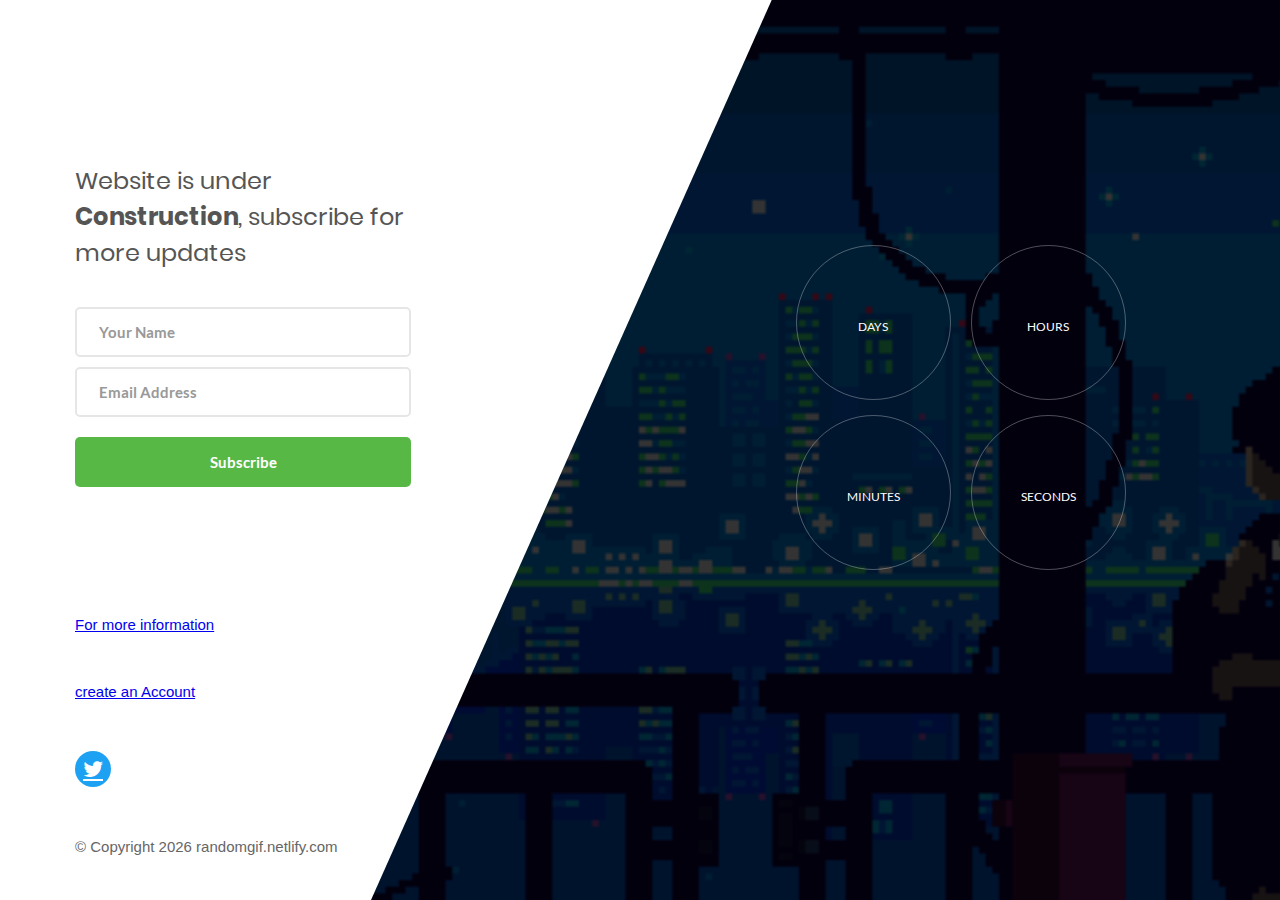
==== commit f9f924c9: "Update index.html" ====
--- a/index.html
+++ b/index.html
@@ -21,6 +21,18 @@
 	<script src='http://cdnjs.cloudflare.com/ajax/libs/jquery/2.1.3/jquery.min.js'></script>
 <script src='https://static.tumblr.com/maopbtg/oimmiw86r/jquery.autosize-min.js'></script>
 <script src='http://ajax.googleapis.com/ajax/libs/angularjs/1.3.2/angular.min.js'></script>
+<!--===============================================================================================-->	
+<script src="vendor/jquery/jquery-3.2.1.min.js"></script>
+<!--===============================================================================================-->
+	<script src="vendor/bootstrap/js/popper.js"></script>
+	<script src="vendor/bootstrap/js/bootstrap.min.js"></script>
+<!--===============================================================================================-->
+	<script src="vendor/select2/select2.min.js"></script>
+<!--===============================================================================================-->
+	<script src="vendor/countdowntime/moment.min.js"></script>
+	<script src="vendor/countdowntime/moment-timezone.min.js"></script>
+	<script src="vendor/countdowntime/moment-timezone-with-data.min.js"></script>
+	<script src="vendor/countdowntime/countdowntime.js"></script>
 <!--===============================================================================================-->
 </head>
 <body>
@@ -134,18 +146,6 @@
 }
 </script>
 
-<!--===============================================================================================-->	
-	<script src="vendor/jquery/jquery-3.2.1.min.js"></script>
-<!--===============================================================================================-->
-	<script src="vendor/bootstrap/js/popper.js"></script>
-	<script src="vendor/bootstrap/js/bootstrap.min.js"></script>
-<!--===============================================================================================-->
-	<script src="vendor/select2/select2.min.js"></script>
-<!--===============================================================================================-->
-	<script src="vendor/countdowntime/moment.min.js"></script>
-	<script src="vendor/countdowntime/moment-timezone.min.js"></script>
-	<script src="vendor/countdowntime/moment-timezone-with-data.min.js"></script>
-	<script src="vendor/countdowntime/countdowntime.js"></script>
 	<script>
 		$('.cd100').countdown100({
 			/*Set Endtime here*/
